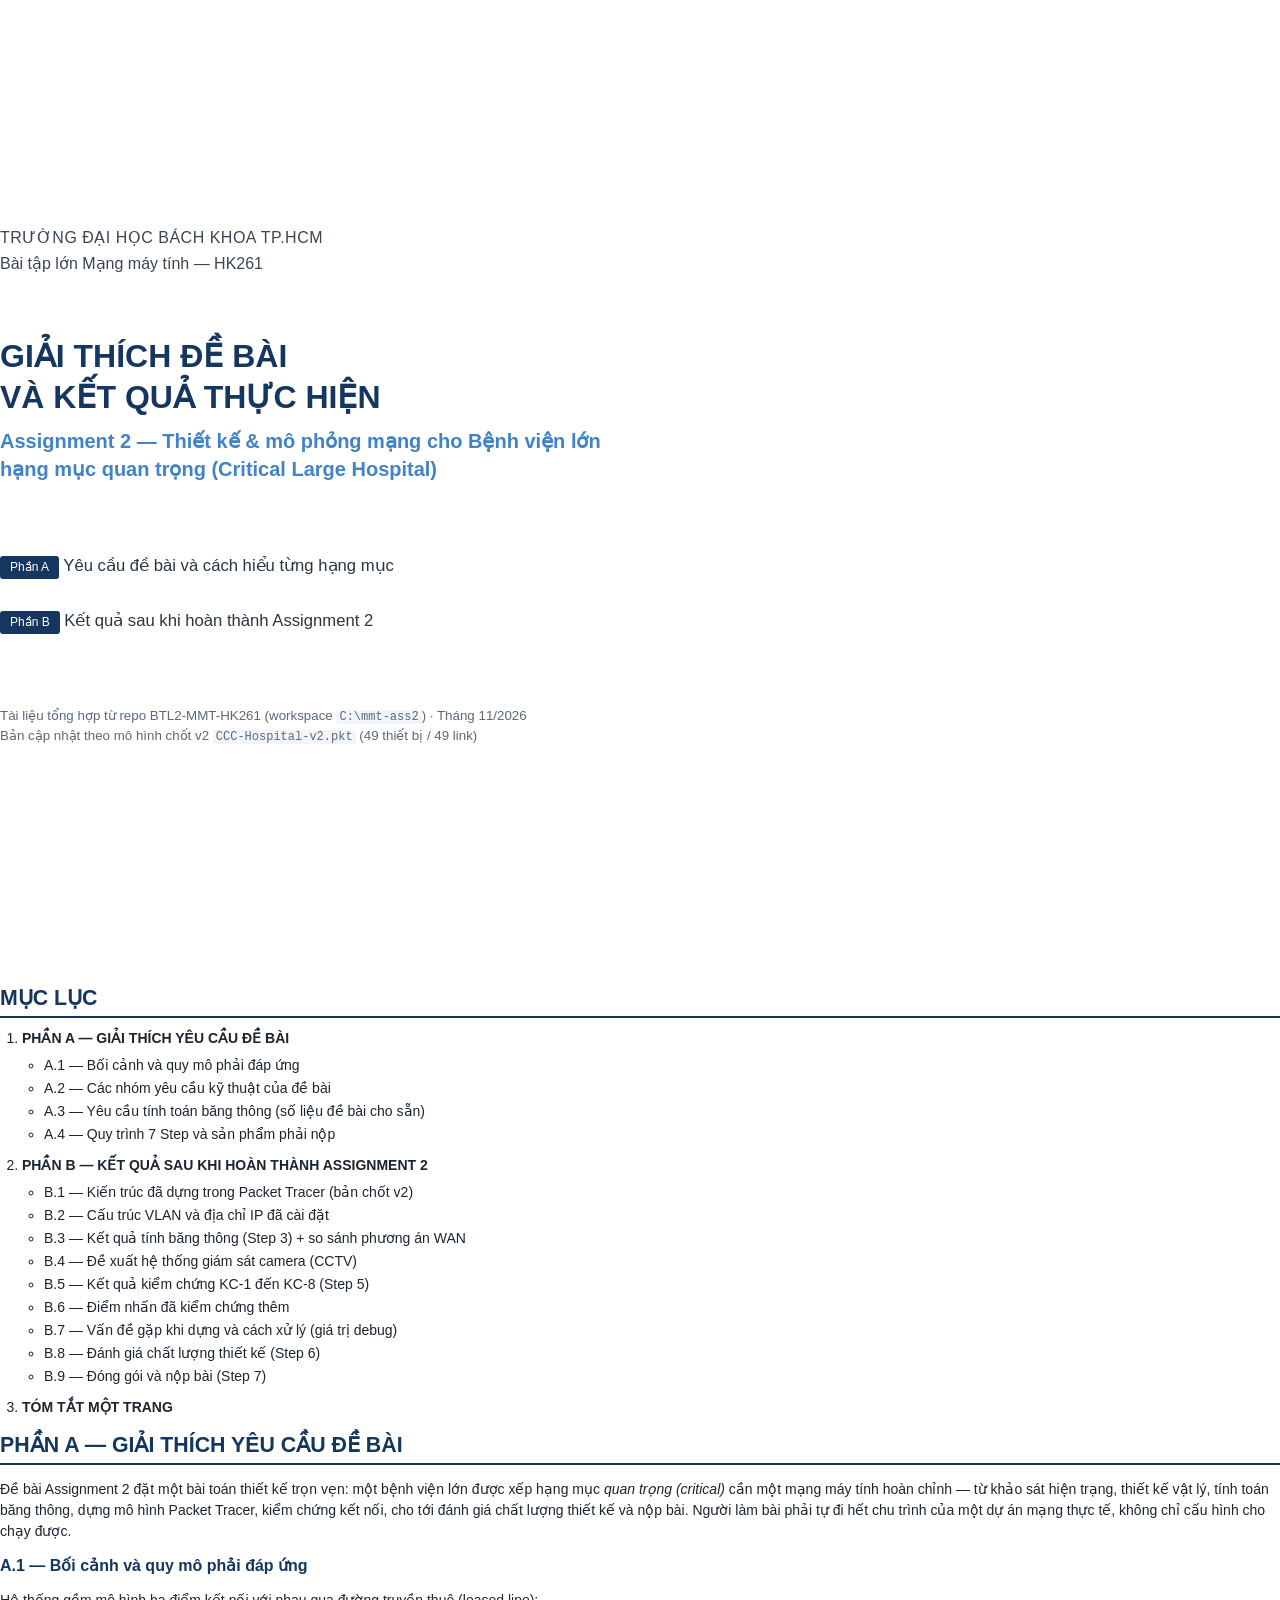
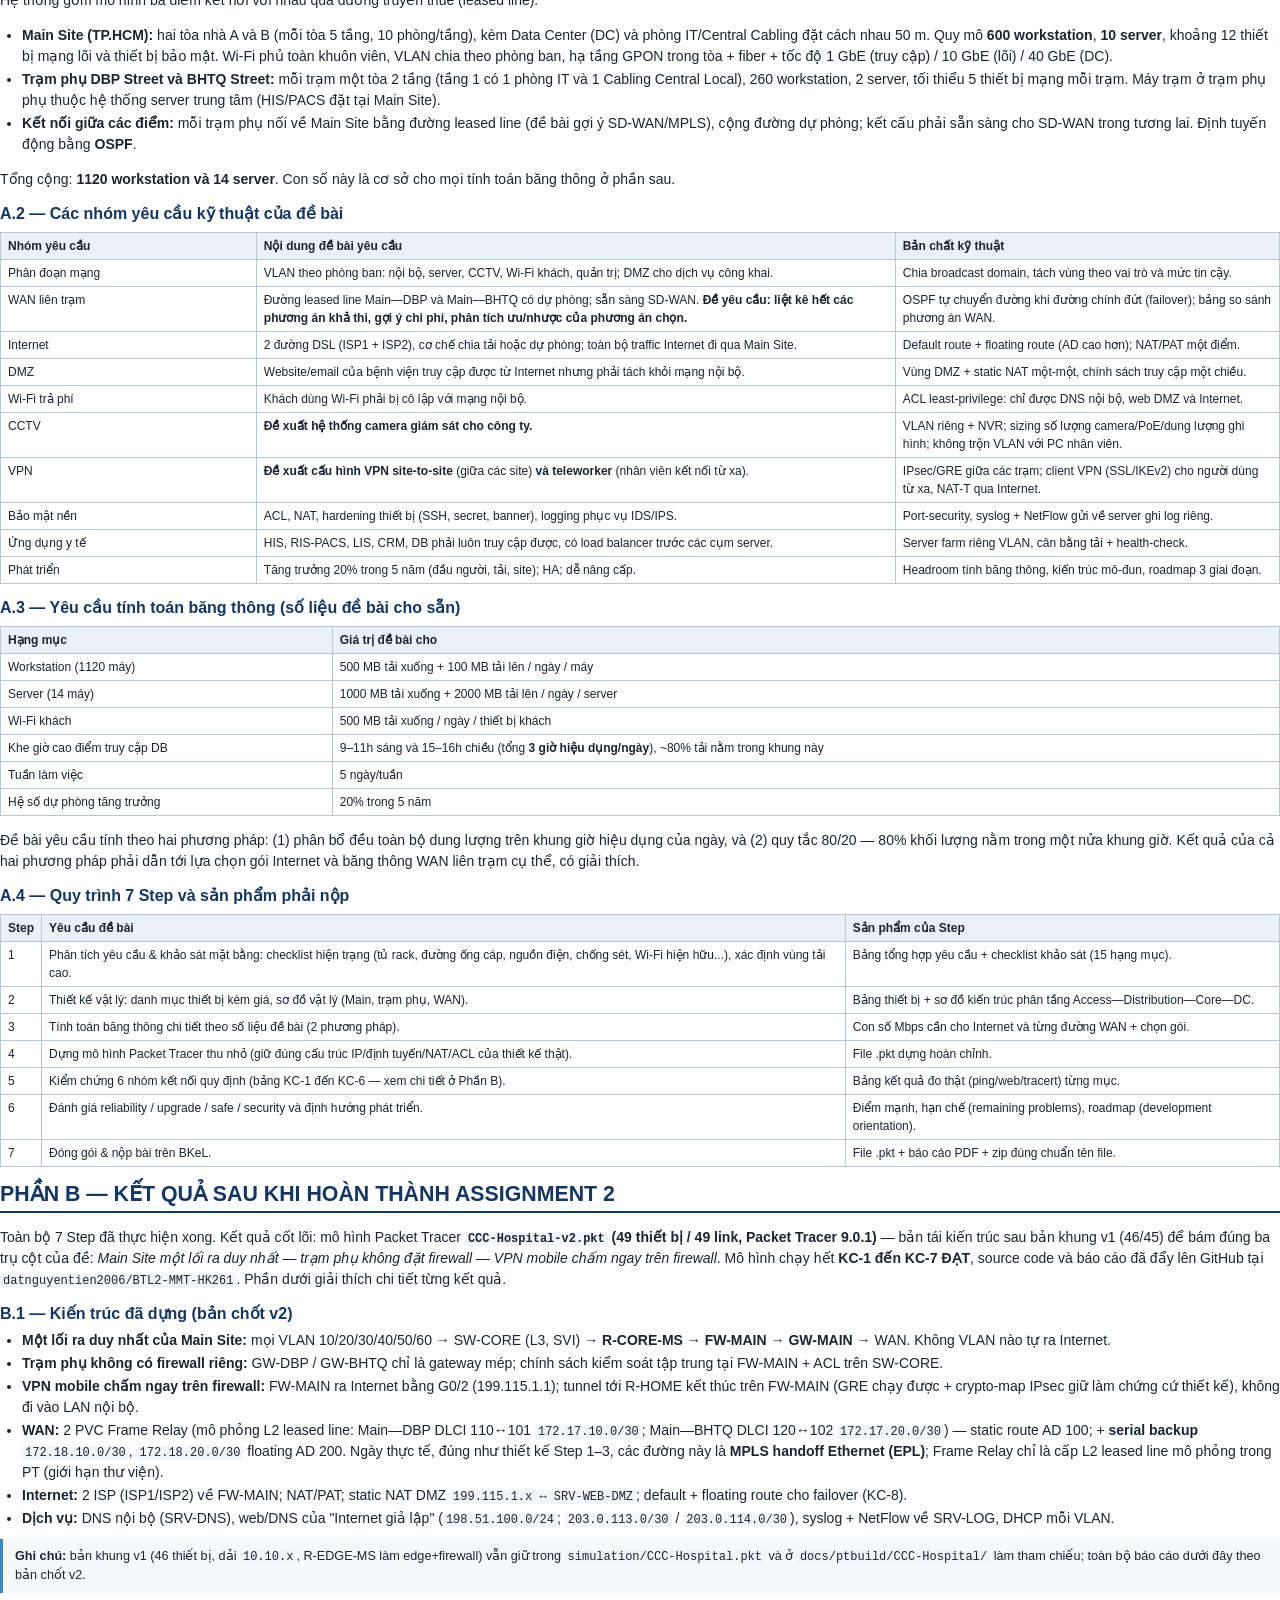
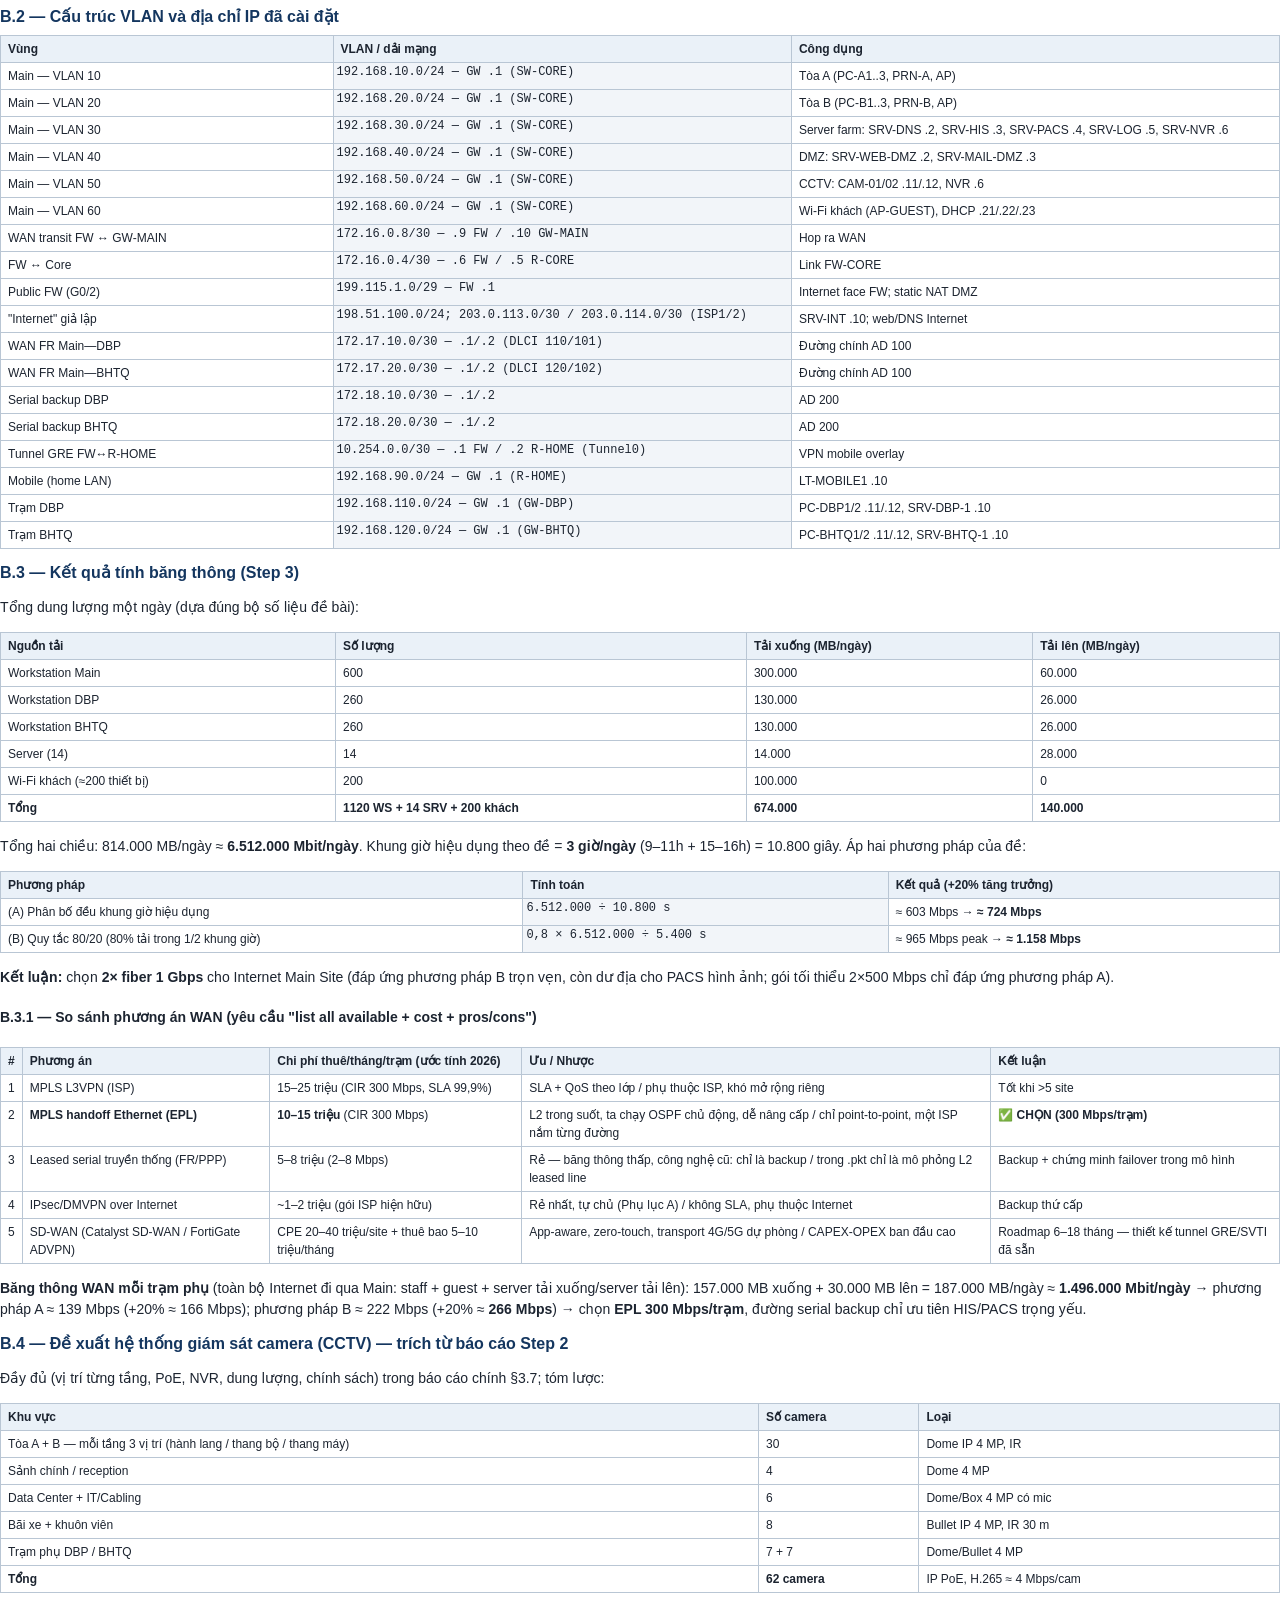
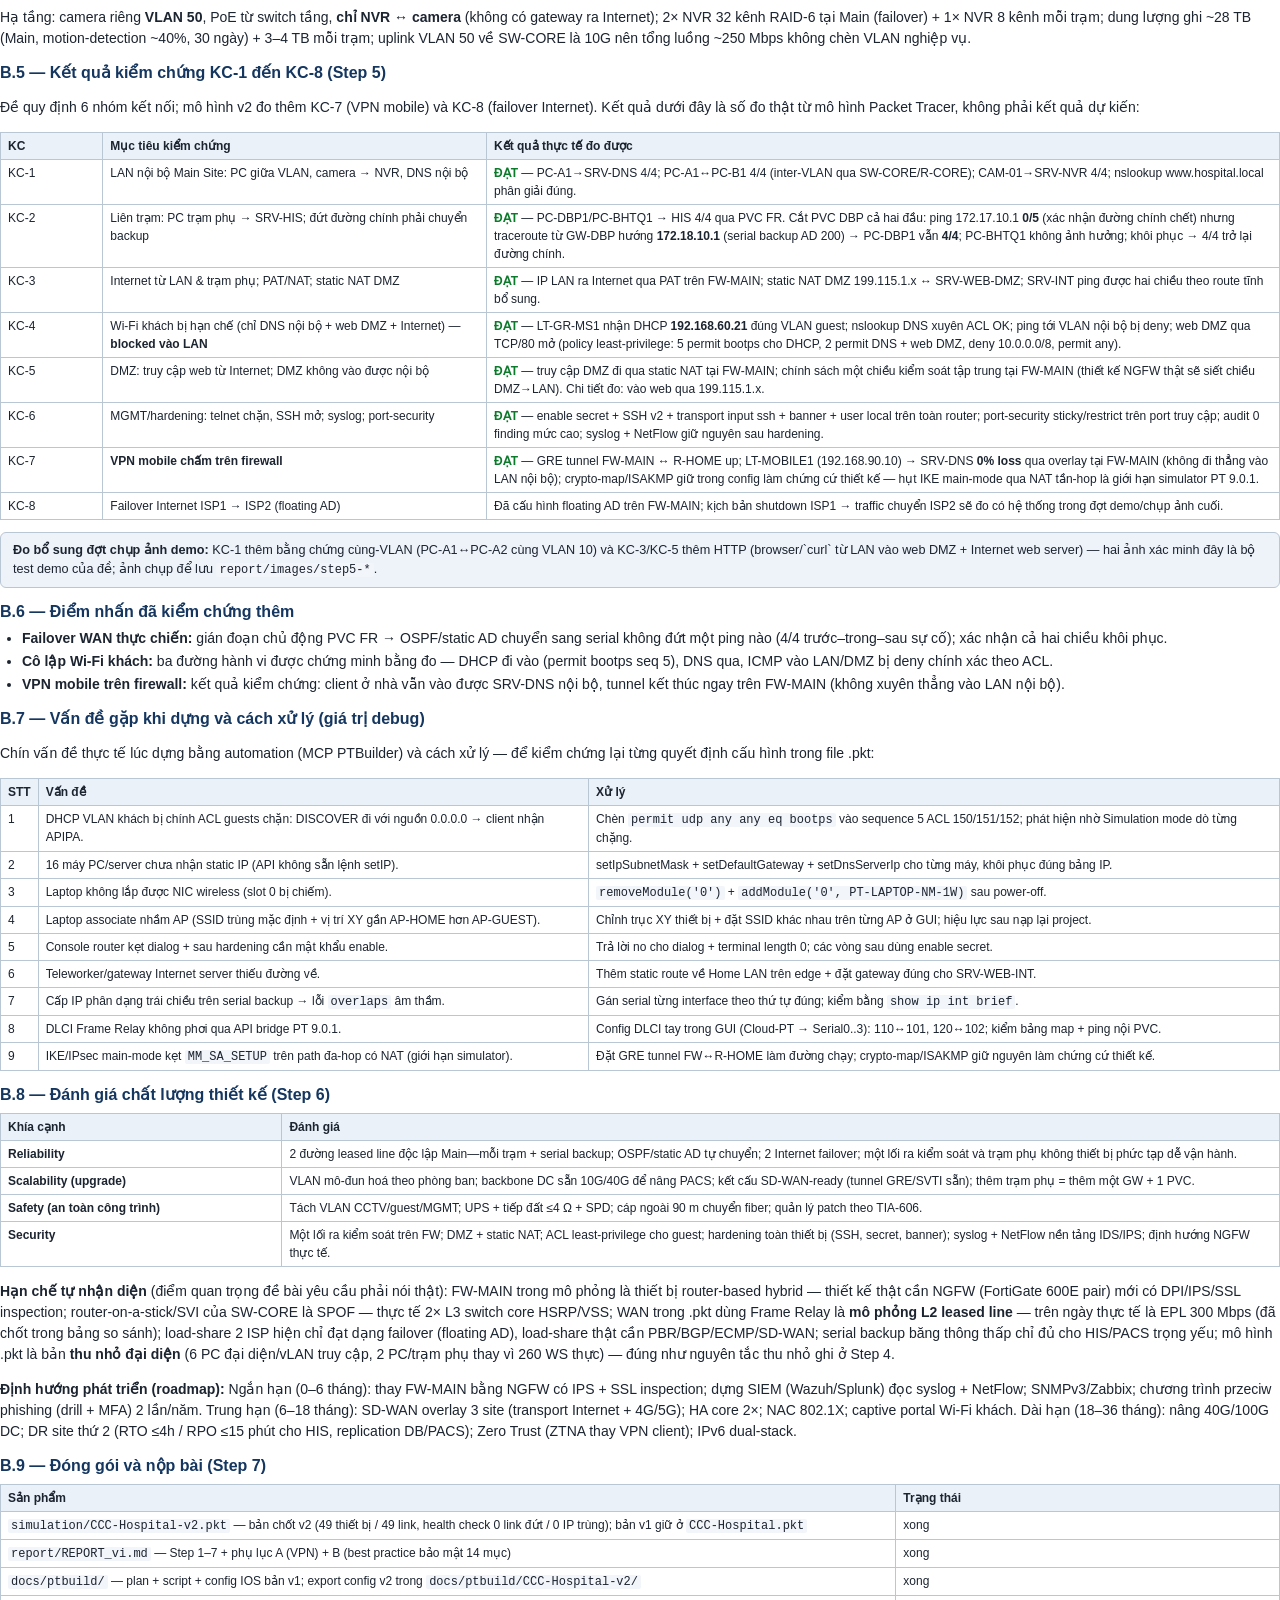
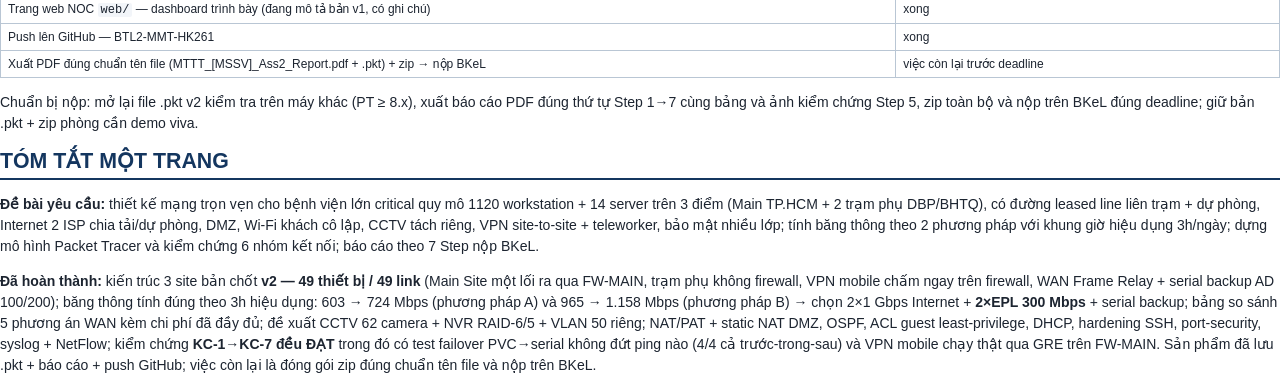
==== download/btl2_src.html @ 2d275b22 "fix(report): align deliverables to v2 - Step3 3h effective window (603->724, 965->1158 Mbps), EPL 30" ====
<!doctype html>
<html lang="vi">
<head>
<meta charset="utf-8">
<title>BTL2 — Giải thích đề bài và kết quả thực hiện</title>
<style>
  @page { size: A4; margin: 20mm 16mm 18mm 16mm; }
  * { box-sizing: border-box; }
  html, body { margin:0; padding:0; font-family:'Segoe UI','Arial',sans-serif; font-size:10.5pt; color:#1c2430; line-height:1.5; }
  h1,h2,h3 { color:#14365f; line-height:1.25; }
  h2 { font-size:16pt; border-bottom:2.5px solid #14365f; padding-bottom:4px; margin:14px 0 10px; }
  h3 { font-size:12pt; margin:14px 0 6px; }
  table { border-collapse:collapse; width:100%; margin:8px 0 12px; font-size:9pt; }
  th { background:#eaf1f8; text-align:left; }
  th, td { border:1px solid #b9c6d4; padding:4px 7px; vertical-align:top; }
  code, .mono { font-family:Consolas,'Courier New',monospace; font-size:9pt; background:#f2f5f9; padding:0 3px; border-radius:2px; }
  ul, ol { margin:6px 0 10px; padding-left:22px; }
  li { margin:2px 0; }
  blockquote { margin:8px 0; padding:8px 12px; background:#f6f9fc; border-left:3px solid #4083c7; font-size:9.5pt; }
  .page-break { page-break-before:always; }
  .cover { height:257mm; display:flex; flex-direction:column; justify-content:center; }
  .cover .uni { font-size:12pt; letter-spacing:.5px; color:#3a4655; }
  .cover .course { font-size:12pt; color:#3a4655; margin-top:2px; }
  .cover .main { font-size:24pt; font-weight:700; color:#14365f; margin:60px 0 8px; line-height:1.3; }
  .cover .main2 { font-size:15pt; font-weight:600; color:#4083c7; margin-bottom:50px; line-height:1.4; }
  .cover .sub { font-size:12.5pt; color:#2a3542; margin-top:20px; line-height:1.6; }
  .cover .foot { margin-top:70px; font-size:10pt; color:#5b6878; }
  .phase-tag { display:inline-block; background:#14365f; color:#fff; font-size:9pt; padding:2px 10px; border-radius:3px; margin-bottom:2px; }
  .board { background:#eef3f9; border:1px solid #b9c6d4; border-radius:6px; padding:8px 12px; margin:10px 0; font-size:9.5pt; }
  .kcdat { color:#0c7a2b; font-weight:700; }
</style>
</head>
<body>

<!-- ========================= TRANG BÌA ========================= -->
<div class="cover">
  <div class="uni">TRƯỜNG ĐẠI HỌC BÁCH KHOA TP.HCM</div>
  <div class="course">Bài tập lớn Mạng máy tính — HK261</div>
  <div class="main">GIẢI THÍCH ĐỀ BÀI<br>VÀ KẾT QUẢ THỰC HIỆN</div>
  <div class="main2">Assignment 2 — Thiết kế &amp; mô phỏng mạng cho Bệnh viện lớn<br>hạng mục quan trọng (Critical Large Hospital)</div>
  <div class="sub">
    <span class="phase-tag">Phần A</span> Yêu cầu đề bài và cách hiểu từng hạng mục<br><br>
    <span class="phase-tag">Phần B</span> Kết quả sau khi hoàn thành Assignment 2
  </div>
  <div class="foot">Tài liệu tổng hợp từ repo BTL2-MMT-HK261 (workspace <span class="mono">C:\mmt-ass2</span>) · Tháng 11/2026<br>
  Bản cập nhật theo mô hình chốt v2 <span class="mono">CCC-Hospital-v2.pkt</span> (49 thiết bị / 49 link)</div>
</div>

<!-- ========================= MỤC LỤC ========================= -->
<div class="page-break"></div>
<h2>MỤC LỤC</h2>
<ol>
  <li><b>PHẦN A — GIẢI THÍCH YÊU CẦU ĐỀ BÀI</b>
    <ul>
      <li>A.1 — Bối cảnh và quy mô phải đáp ứng</li>
      <li>A.2 — Các nhóm yêu cầu kỹ thuật của đề bài</li>
      <li>A.3 — Yêu cầu tính toán băng thông (số liệu đề bài cho sẵn)</li>
      <li>A.4 — Quy trình 7 Step và sản phẩm phải nộp</li>
    </ul>
  </li>
  <li><b>PHẦN B — KẾT QUẢ SAU KHI HOÀN THÀNH ASSIGNMENT 2</b>
    <ul>
      <li>B.1 — Kiến trúc đã dựng trong Packet Tracer (bản chốt v2)</li>
      <li>B.2 — Cấu trúc VLAN và địa chỉ IP đã cài đặt</li>
      <li>B.3 — Kết quả tính băng thông (Step 3) + so sánh phương án WAN</li>
      <li>B.4 — Đề xuất hệ thống giám sát camera (CCTV)</li>
      <li>B.5 — Kết quả kiểm chứng KC-1 đến KC-8 (Step 5)</li>
      <li>B.6 — Điểm nhấn đã kiểm chứng thêm</li>
      <li>B.7 — Vấn đề gặp khi dựng và cách xử lý (giá trị debug)</li>
      <li>B.8 — Đánh giá chất lượng thiết kế (Step 6)</li>
      <li>B.9 — Đóng gói và nộp bài (Step 7)</li>
    </ul>
  </li>
  <li><b>TÓM TẮT MỘT TRANG</b></li>
</ol>

<!-- ========================= PHẦN A ========================= -->
<div class="page-break"></div>
<h2>PHẦN A — GIẢI THÍCH YÊU CẦU ĐỀ BÀI</h2>
<p>Đề bài Assignment 2 đặt một bài toán thiết kế trọn vẹn: một bệnh viện lớn được xếp hạng mục
<em>quan trọng (critical)</em> cần một mạng máy tính hoàn chỉnh — từ khảo sát hiện trạng, thiết kế
vật lý, tính toán băng thông, dựng mô hình Packet Tracer, kiểm chứng kết nối, cho tới đánh giá
chất lượng thiết kế và nộp bài. Người làm bài phải tự đi hết chu trình của một dự án mạng thực tế,
không chỉ cấu hình cho chạy được.</p>

<h3>A.1 — Bối cảnh và quy mô phải đáp ứng</h3>
<p>Hệ thống gồm mô hình ba điểm kết nối với nhau qua đường truyền thuê (leased line):</p>
<ul>
  <li><b>Main Site (TP.HCM):</b> hai tòa nhà A và B (mỗi tòa 5 tầng, 10 phòng/tầng), kèm Data
  Center (DC) và phòng IT/Central Cabling đặt cách nhau 50 m. Quy mô <b>600 workstation</b>,
  <b>10 server</b>, khoảng 12 thiết bị mạng lõi và thiết bị bảo mật. Wi-Fi phủ toàn khuôn viên,
  VLAN chia theo phòng ban, hạ tầng GPON trong tòa + fiber + tốc độ 1 GbE (truy cập) /
  10 GbE (lõi) / 40 GbE (DC).</li>
  <li><b>Trạm phụ DBP Street và BHTQ Street:</b> mỗi trạm một tòa 2 tầng (tầng 1 có 1 phòng IT và
  1 Cabling Central Local), 260 workstation, 2 server, tối thiểu 5 thiết bị mạng mỗi trạm.
  Máy trạm ở trạm phụ phụ thuộc hệ thống server trung tâm (HIS/PACS đặt tại Main Site).</li>
  <li><b>Kết nối giữa các điểm:</b> mỗi trạm phụ nối về Main Site bằng đường leased line (đề bài
  gợi ý SD-WAN/MPLS), cộng đường dự phòng; kết cấu phải sẵn sàng cho SD-WAN trong tương lai.
  Định tuyến động bằng <b>OSPF</b>.</li>
</ul>
<p>Tổng cộng: <b>1120 workstation và 14 server</b>. Con số này là cơ sở cho mọi tính toán băng
thông ở phần sau.</p>

<h3>A.2 — Các nhóm yêu cầu kỹ thuật của đề bài</h3>
<table>
  <tr><th style="width:20%">Nhóm yêu cầu</th><th>Nội dung đề bài yêu cầu</th><th>Bản chất kỹ thuật</th></tr>
  <tr><td>Phân đoạn mạng</td><td>VLAN theo phòng ban: nội bộ, server, CCTV, Wi-Fi khách, quản trị; DMZ cho dịch vụ công khai.</td><td>Chia broadcast domain, tách vùng theo vai trò và mức tin cậy.</td></tr>
  <tr><td>WAN liên trạm</td><td>Đường leased line Main—DBP và Main—BHTQ có dự phòng; sẵn sàng SD-WAN. <b>Đề yêu cầu: liệt kê hết các phương án khả thi, gợi ý chi phí, phân tích ưu/nhược của phương án chọn.</b></td><td>OSPF tự chuyển đường khi đường chính đứt (failover); bảng so sánh phương án WAN.</td></tr>
  <tr><td>Internet</td><td>2 đường DSL (ISP1 + ISP2), cơ chế chia tải hoặc dự phòng; toàn bộ traffic Internet đi qua Main Site.</td><td>Default route + floating route (AD cao hơn); NAT/PAT một điểm.</td></tr>
  <tr><td>DMZ</td><td>Website/email của bệnh viện truy cập được từ Internet nhưng phải tách khỏi mạng nội bộ.</td><td>Vùng DMZ + static NAT một-một, chính sách truy cập một chiều.</td></tr>
  <tr><td>Wi-Fi trả phí</td><td>Khách dùng Wi-Fi phải bị cô lập với mạng nội bộ.</td><td>ACL least-privilege: chỉ được DNS nội bộ, web DMZ và Internet.</td></tr>
  <tr><td>CCTV</td><td><b>Đề xuất hệ thống camera giám sát cho công ty.</b></td><td>VLAN riêng + NVR; sizing số lượng camera/PoE/dung lượng ghi hình; không trộn VLAN với PC nhân viên.</td></tr>
  <tr><td>VPN</td><td><b>Đề xuất cấu hình VPN site-to-site</b> (giữa các site) <b>và teleworker</b> (nhân viên kết nối từ xa).</td><td>IPsec/GRE giữa các trạm; client VPN (SSL/IKEv2) cho người dùng từ xa, NAT-T qua Internet.</td></tr>
  <tr><td>Bảo mật nền</td><td>ACL, NAT, hardening thiết bị (SSH, secret, banner), logging phục vụ IDS/IPS.</td><td>Port-security, syslog + NetFlow gửi về server ghi log riêng.</td></tr>
  <tr><td>Ứng dụng y tế</td><td>HIS, RIS-PACS, LIS, CRM, DB phải luôn truy cập được, có load balancer trước các cụm server.</td><td>Server farm riêng VLAN, cân bằng tải + health-check.</td></tr>
  <tr><td>Phát triển</td><td>Tăng trưởng 20% trong 5 năm (đầu người, tải, site); HA; dễ nâng cấp.</td><td>Headroom tính băng thông, kiến trúc mô-đun, roadmap 3 giai đoạn.</td></tr>
</table>

<h3>A.3 — Yêu cầu tính toán băng thông (số liệu đề bài cho sẵn)</h3>
<table>
  <tr><th>Hạng mục</th><th>Giá trị đề bài cho</th></tr>
  <tr><td>Workstation (1120 máy)</td><td>500 MB tải xuống + 100 MB tải lên / ngày / máy</td></tr>
  <tr><td>Server (14 máy)</td><td>1000 MB tải xuống + 2000 MB tải lên / ngày / server</td></tr>
  <tr><td>Wi-Fi khách</td><td>500 MB tải xuống / ngày / thiết bị khách</td></tr>
  <tr><td>Khe giờ cao điểm truy cập DB</td><td>9–11h sáng và 15–16h chiều (tổng <b>3 giờ hiệu dụng/ngày</b>), ~80% tải nằm trong khung này</td></tr>
  <tr><td>Tuần làm việc</td><td>5 ngày/tuần</td></tr>
  <tr><td>Hệ số dự phòng tăng trưởng</td><td>20% trong 5 năm</td></tr>
</table>
<p>Đề bài yêu cầu tính theo hai phương pháp: (1) phân bổ đều toàn bộ dung lượng trên khung giờ
hiệu dụng của ngày, và (2) quy tắc 80/20 — 80% khối lượng nằm trong một nửa khung giờ. Kết quả
của cả hai phương pháp phải dẫn tới lựa chọn gói Internet và băng thông WAN liên trạm cụ thể,
có giải thích.</p>

<h3>A.4 — Quy trình 7 Step và sản phẩm phải nộp</h3>
<table>
  <tr><th>Step</th><th>Yêu cầu đề bài</th><th>Sản phẩm của Step</th></tr>
  <tr><td>1</td><td>Phân tích yêu cầu &amp; khảo sát mặt bằng: checklist hiện trạng (tủ rack, đường ống cáp, nguồn điện, chống sét, Wi-Fi hiện hữu...), xác định vùng tải cao.</td><td>Bảng tổng hợp yêu cầu + checklist khảo sát (15 hạng mục).</td></tr>
  <tr><td>2</td><td>Thiết kế vật lý: danh mục thiết bị kèm giá, sơ đồ vật lý (Main, trạm phụ, WAN).</td><td>Bảng thiết bị + sơ đồ kiến trúc phân tầng Access—Distribution—Core—DC.</td></tr>
  <tr><td>3</td><td>Tính toán băng thông chi tiết theo số liệu đề bài (2 phương pháp).</td><td>Con số Mbps cần cho Internet và từng đường WAN + chọn gói.</td></tr>
  <tr><td>4</td><td>Dựng mô hình Packet Tracer thu nhỏ (giữ đúng cấu trúc IP/định tuyến/NAT/ACL của thiết kế thật).</td><td>File .pkt dựng hoàn chỉnh.</td></tr>
  <tr><td>5</td><td>Kiểm chứng 6 nhóm kết nối quy định (bảng KC-1 đến KC-6 — xem chi tiết ở Phần B).</td><td>Bảng kết quả đo thật (ping/web/tracert) từng mục.</td></tr>
  <tr><td>6</td><td>Đánh giá reliability / upgrade / safe / security và định hướng phát triển.</td><td>Điểm mạnh, hạn chế (remaining problems), roadmap (development orientation).</td></tr>
  <tr><td>7</td><td>Đóng gói &amp; nộp bài trên BKeL.</td><td>File .pkt + báo cáo PDF + zip đúng chuẩn tên file.</td></tr>
</table>

<!-- ========================= PHẦN B ========================= -->
<div class="page-break"></div>
<h2>PHẦN B — KẾT QUẢ SAU KHI HOÀN THÀNH ASSIGNMENT 2</h2>
<p>Toàn bộ 7 Step đã thực hiện xong. Kết quả cốt lõi: mô hình Packet Tracer
<b><span class="mono">CCC-Hospital-v2.pkt</span> (49 thiết bị / 49 link, Packet Tracer 9.0.1)</b> —
bản tái kiến trúc sau bản khung v1 (46/45) để bám đúng ba trụ cột của đề:
<i>Main Site một lối ra duy nhất — trạm phụ không đặt firewall — VPN mobile chấm ngay trên
firewall</i>. Mô hình chạy hết <b>KC-1 đến KC-7 ĐẠT</b>, source code và báo cáo đã đẩy lên GitHub
tại <span class="mono">datnguyentien2006/BTL2-MMT-HK261</span>. Phần dưới giải thích chi tiết từng
kết quả.</p>

<h3>B.1 — Kiến trúc đã dựng (bản chốt v2)</h3>
<ul>
  <li><b>Một lối ra duy nhất của Main Site:</b> mọi VLAN 10/20/30/40/50/60 → SW-CORE (L3, SVI) →
  <b>R-CORE-MS</b> → <b>FW-MAIN</b> → <b>GW-MAIN</b> → WAN. Không VLAN nào tự ra Internet.</li>
  <li><b>Trạm phụ không có firewall riêng:</b> GW-DBP / GW-BHTQ chỉ là gateway mép; chính sách
  kiểm soát tập trung tại FW-MAIN + ACL trên SW-CORE.</li>
  <li><b>VPN mobile chấm ngay trên firewall:</b> FW-MAIN ra Internet bằng G0/2 (199.115.1.1);
  tunnel tới R-HOME kết thúc trên FW-MAIN (GRE chạy được + crypto-map IPsec giữ làm chứng cứ
  thiết kế), không đi vào LAN nội bộ.</li>
  <li><b>WAN:</b> 2 PVC Frame Relay (mô phỏng L2 leased line: Main—DBP DLCI 110↔101
  <span class="mono">172.17.10.0/30</span>; Main—BHTQ DLCI 120↔102
  <span class="mono">172.17.20.0/30</span>) — static route AD 100; + <b>serial backup</b>
  <span class="mono">172.18.10.0/30</span>, <span class="mono">172.18.20.0/30</span> floating
  AD 200. Ngày thực tế, đúng như thiết kế Step 1–3, các đường này là <b>MPLS handoff Ethernet
  (EPL)</b>; Frame Relay chỉ là cấp L2 leased line mô phỏng trong PT (giới hạn thư viện).</li>
  <li><b>Internet:</b> 2 ISP (ISP1/ISP2) về FW-MAIN; NAT/PAT; static NAT DMZ
  <span class="mono">199.115.1.x ↔ SRV-WEB-DMZ</span>; default + floating route cho failover
  (KC-8).</li>
  <li><b>Dịch vụ:</b> DNS nội bộ (SRV-DNS), web/DNS của "Internet giả lập"
  (<span class="mono">198.51.100.0/24</span>; <span class="mono">203.0.113.0/30</span> /
  <span class="mono">203.0.114.0/30</span>), syslog + NetFlow về SRV-LOG, DHCP mỗi VLAN.</li>
</ul>
<blockquote><b>Ghi chú:</b> bản khung v1 (46 thiết bị, dải <span class="mono">10.10.x</span>,
R-EDGE-MS làm edge+firewall) vẫn giữ trong <span class="mono">simulation/CCC-Hospital.pkt</span>
và ở <span class="mono">docs/ptbuild/CCC-Hospital/</span> làm tham chiếu; toàn bộ báo cáo dưới đây
theo bản chốt v2.</blockquote>

<h3>B.2 — Cấu trúc VLAN và địa chỉ IP đã cài đặt</h3>
<table>
  <tr><th style="width:26%">Vùng</th><th>VLAN / dải mạng</th><th>Công dụng</th></tr>
  <tr><td>Main — VLAN 10</td><td class="mono">192.168.10.0/24 — GW .1 (SW-CORE)</td><td>Tòa A (PC-A1..3, PRN-A, AP)</td></tr>
  <tr><td>Main — VLAN 20</td><td class="mono">192.168.20.0/24 — GW .1 (SW-CORE)</td><td>Tòa B (PC-B1..3, PRN-B, AP)</td></tr>
  <tr><td>Main — VLAN 30</td><td class="mono">192.168.30.0/24 — GW .1 (SW-CORE)</td><td>Server farm: SRV-DNS .2, SRV-HIS .3, SRV-PACS .4, SRV-LOG .5, SRV-NVR .6</td></tr>
  <tr><td>Main — VLAN 40</td><td class="mono">192.168.40.0/24 — GW .1 (SW-CORE)</td><td>DMZ: SRV-WEB-DMZ .2, SRV-MAIL-DMZ .3</td></tr>
  <tr><td>Main — VLAN 50</td><td class="mono">192.168.50.0/24 — GW .1 (SW-CORE)</td><td>CCTV: CAM-01/02 .11/.12, NVR .6</td></tr>
  <tr><td>Main — VLAN 60</td><td class="mono">192.168.60.0/24 — GW .1 (SW-CORE)</td><td>Wi-Fi khách (AP-GUEST), DHCP .21/.22/.23</td></tr>
  <tr><td>WAN transit FW ↔ GW-MAIN</td><td class="mono">172.16.0.8/30 — .9 FW / .10 GW-MAIN</td><td>Hop ra WAN</td></tr>
  <tr><td>FW ↔ Core</td><td class="mono">172.16.0.4/30 — .6 FW / .5 R-CORE</td><td>Link FW-CORE</td></tr>
  <tr><td>Public FW (G0/2)</td><td class="mono">199.115.1.0/29 — FW .1</td><td>Internet face FW; static NAT DMZ</td></tr>
  <tr><td>"Internet" giả lập</td><td class="mono">198.51.100.0/24; 203.0.113.0/30 / 203.0.114.0/30 (ISP1/2)</td><td>SRV-INT .10; web/DNS Internet</td></tr>
  <tr><td>WAN FR Main—DBP</td><td class="mono">172.17.10.0/30 — .1/.2 (DLCI 110/101)</td><td>Đường chính AD 100</td></tr>
  <tr><td>WAN FR Main—BHTQ</td><td class="mono">172.17.20.0/30 — .1/.2 (DLCI 120/102)</td><td>Đường chính AD 100</td></tr>
  <tr><td>Serial backup DBP</td><td class="mono">172.18.10.0/30 — .1/.2</td><td>AD 200</td></tr>
  <tr><td>Serial backup BHTQ</td><td class="mono">172.18.20.0/30 — .1/.2</td><td>AD 200</td></tr>
  <tr><td>Tunnel GRE FW↔R-HOME</td><td class="mono">10.254.0.0/30 — .1 FW / .2 R-HOME (Tunnel0)</td><td>VPN mobile overlay</td></tr>
  <tr><td>Mobile (home LAN)</td><td class="mono">192.168.90.0/24 — GW .1 (R-HOME)</td><td>LT-MOBILE1 .10</td></tr>
  <tr><td>Trạm DBP</td><td class="mono">192.168.110.0/24 — GW .1 (GW-DBP)</td><td>PC-DBP1/2 .11/.12, SRV-DBP-1 .10</td></tr>
  <tr><td>Trạm BHTQ</td><td class="mono">192.168.120.0/24 — GW .1 (GW-BHTQ)</td><td>PC-BHTQ1/2 .11/.12, SRV-BHTQ-1 .10</td></tr>
</table>

<h3>B.3 — Kết quả tính băng thông (Step 3)</h3>
<p>Tổng dung lượng một ngày (dựa đúng bộ số liệu đề bài):</p>
<table>
  <tr><th>Nguồn tải</th><th>Số lượng</th><th>Tải xuống (MB/ngày)</th><th>Tải lên (MB/ngày)</th></tr>
  <tr><td>Workstation Main</td><td>600</td><td>300.000</td><td>60.000</td></tr>
  <tr><td>Workstation DBP</td><td>260</td><td>130.000</td><td>26.000</td></tr>
  <tr><td>Workstation BHTQ</td><td>260</td><td>130.000</td><td>26.000</td></tr>
  <tr><td>Server (14)</td><td>14</td><td>14.000</td><td>28.000</td></tr>
  <tr><td>Wi-Fi khách (≈200 thiết bị)</td><td>200</td><td>100.000</td><td>0</td></tr>
  <tr><td><b>Tổng</b></td><td><b>1120 WS + 14 SRV + 200 khách</b></td><td><b>674.000</b></td><td><b>140.000</b></td></tr>
</table>
<p>Tổng hai chiều: 814.000 MB/ngày ≈ <b>6.512.000 Mbit/ngày</b>. Khung giờ hiệu dụng theo đề =
<b>3 giờ/ngày</b> (9–11h + 15–16h) = 10.800 giây. Áp hai phương pháp của đề:</p>
<table>
  <tr><th>Phương pháp</th><th>Tính toán</th><th>Kết quả (+20% tăng trưởng)</th></tr>
  <tr><td>(A) Phân bố đều khung giờ hiệu dụng</td><td class="mono">6.512.000 ÷ 10.800 s</td><td>≈ 603 Mbps → <b>≈ 724 Mbps</b></td></tr>
  <tr><td>(B) Quy tắc 80/20 (80% tải trong 1/2 khung giờ)</td><td class="mono">0,8 × 6.512.000 ÷ 5.400 s</td><td>≈ 965 Mbps peak → <b>≈ 1.158 Mbps</b></td></tr>
</table>
<p><b>Kết luận:</b> chọn <b>2× fiber 1 Gbps</b> cho Internet Main Site (đáp ứng phương pháp B trọn
vẹn, còn dư địa cho PACS hình ảnh; gói tối thiểu 2×500 Mbps chỉ đáp ứng phương pháp A).</p>

<h4>B.3.1 — So sánh phương án WAN (yêu cầu "list all available + cost + pros/cons")</h4>
<table>
  <tr><th>#</th><th>Phương án</th><th>Chi phí thuê/tháng/trạm (ước tính 2026)</th><th>Ưu / Nhược</th><th>Kết luận</th></tr>
  <tr><td>1</td><td>MPLS L3VPN (ISP)</td><td>15–25 triệu (CIR 300 Mbps, SLA 99,9%)</td><td>SLA + QoS theo lớp / phụ thuộc ISP, khó mở rộng riêng</td><td>Tốt khi &gt;5 site</td></tr>
  <tr><td>2</td><td><b>MPLS handoff Ethernet (EPL)</b></td><td><b>10–15 triệu</b> (CIR 300 Mbps)</td><td>L2 trong suốt, ta chạy OSPF chủ động, dễ nâng cấp / chỉ point-to-point, một ISP nắm từng đường</td><td>✅ <b>CHỌN (300 Mbps/trạm)</b></td></tr>
  <tr><td>3</td><td>Leased serial truyền thống (FR/PPP)</td><td>5–8 triệu (2–8 Mbps)</td><td>Rẻ — băng thông thấp, công nghệ cũ: chỉ là backup / trong .pkt chỉ là mô phỏng L2 leased line</td><td>Backup + chứng minh failover trong mô hình</td></tr>
  <tr><td>4</td><td>IPsec/DMVPN over Internet</td><td>~1–2 triệu (gói ISP hiện hữu)</td><td>Rẻ nhất, tự chủ (Phụ lục A) / không SLA, phụ thuộc Internet</td><td>Backup thứ cấp</td></tr>
  <tr><td>5</td><td>SD-WAN (Catalyst SD-WAN / FortiGate ADVPN)</td><td>CPE 20–40 triệu/site + thuê bao 5–10 triệu/tháng</td><td>App-aware, zero-touch, transport 4G/5G dự phòng / CAPEX-OPEX ban đầu cao</td><td>Roadmap 6–18 tháng — thiết kế tunnel GRE/SVTI đã sẵn</td></tr>
</table>
<p><b>Băng thông WAN mỗi trạm phụ</b> (toàn bộ Internet đi qua Main: staff + guest + server tải
xuống/server tải lên): 157.000 MB xuống + 30.000 MB lên = 187.000 MB/ngày ≈ <b>1.496.000 Mbit/ngày</b> →
phương pháp A ≈ 139 Mbps (+20% ≈ 166 Mbps); phương pháp B ≈ 222 Mbps (+20% ≈ <b>266 Mbps</b>) →
chọn <b>EPL 300 Mbps/trạm</b>, đường serial backup chỉ ưu tiên HIS/PACS trọng yếu.</p>

<div class="page-break"></div>
<h3>B.4 — Đề xuất hệ thống giám sát camera (CCTV) — trích từ báo cáo Step 2</h3>
<p>Đầy đủ (vị trí từng tầng, PoE, NVR, dung lượng, chính sách) trong báo cáo chính §3.7; tóm lược:</p>
<table>
  <tr><th>Khu vực</th><th>Số camera</th><th>Loại</th></tr>
  <tr><td>Tòa A + B — mỗi tầng 3 vị trí (hành lang / thang bộ / thang máy)</td><td>30</td><td>Dome IP 4 MP, IR</td></tr>
  <tr><td>Sảnh chính / reception</td><td>4</td><td>Dome 4 MP</td></tr>
  <tr><td>Data Center + IT/Cabling</td><td>6</td><td>Dome/Box 4 MP có mic</td></tr>
  <tr><td>Bãi xe + khuôn viên</td><td>8</td><td>Bullet IP 4 MP, IR 30 m</td></tr>
  <tr><td>Trạm phụ DBP / BHTQ</td><td>7 + 7</td><td>Dome/Bullet 4 MP</td></tr>
  <tr><td><b>Tổng</b></td><td><b>62 camera</b></td><td>IP PoE, H.265 ≈ 4 Mbps/cam</td></tr>
</table>
<p>Hạ tầng: camera riêng <b>VLAN 50</b>, PoE từ switch tầng, <b>chỉ NVR ↔ camera</b> (không có
gateway ra Internet); 2× NVR 32 kênh RAID-6 tại Main (failover) + 1× NVR 8 kênh mỗi trạm; dung
lượng ghi ~28 TB (Main, motion-detection ~40%, 30 ngày) + 3–4 TB mỗi trạm; uplink VLAN 50 về
SW-CORE là 10G nên tổng luồng ~250 Mbps không chèn VLAN nghiệp vụ.</p>

<div class="page-break"></div>
<h3>B.5 — Kết quả kiểm chứng KC-1 đến KC-8 (Step 5)</h3>
<p>Đề quy định 6 nhóm kết nối; mô hình v2 đo thêm KC-7 (VPN mobile) và KC-8 (failover Internet).
Kết quả dưới đây là số đo thật từ mô hình Packet Tracer, không phải kết quả dự kiến:</p>
<table>
  <tr><th style="width:8%">KC</th><th style="width:30%">Mục tiêu kiểm chứng</th><th>Kết quả thực tế đo được</th></tr>
  <tr><td>KC-1</td><td>LAN nội bộ Main Site: PC giữa VLAN, camera → NVR, DNS nội bộ</td><td><span class="kcdat">ĐẠT</span> — PC-A1→SRV-DNS 4/4; PC-A1↔PC-B1 4/4 (inter-VLAN qua SW-CORE/R-CORE); CAM-01→SRV-NVR 4/4; nslookup www.hospital.local phân giải đúng.</td></tr>
  <tr><td>KC-2</td><td>Liên trạm: PC trạm phụ → SRV-HIS; đứt đường chính phải chuyển backup</td><td><span class="kcdat">ĐẠT</span> — PC-DBP1/PC-BHTQ1 → HIS 4/4 qua PVC FR. Cắt PVC DBP cả hai đầu: ping 172.17.10.1 <b>0/5</b> (xác nhận đường chính chết) nhưng traceroute từ GW-DBP hướng <b>172.18.10.1</b> (serial backup AD 200) → PC-DBP1 vẫn <b>4/4</b>; PC-BHTQ1 không ảnh hưởng; khôi phục → 4/4 trở lại đường chính.</td></tr>
  <tr><td>KC-3</td><td>Internet từ LAN &amp; trạm phụ; PAT/NAT; static NAT DMZ</td><td><span class="kcdat">ĐẠT</span> — IP LAN ra Internet qua PAT trên FW-MAIN; static NAT DMZ 199.115.1.x ↔ SRV-WEB-DMZ; SRV-INT ping được hai chiều theo route tĩnh bổ sung.</td></tr>
  <tr><td>KC-4</td><td>Wi-Fi khách bị hạn chế (chỉ DNS nội bộ + web DMZ + Internet) — <b>blocked vào LAN</b></td><td><span class="kcdat">ĐẠT</span> — LT-GR-MS1 nhận DHCP <b>192.168.60.21</b> đúng VLAN guest; nslookup DNS xuyên ACL OK; ping tới VLAN nội bộ bị deny; web DMZ qua TCP/80 mở (policy least-privilege: 5 permit bootps cho DHCP, 2 permit DNS + web DMZ, deny 10.0.0.0/8, permit any).</td></tr>
  <tr><td>KC-5</td><td>DMZ: truy cập web từ Internet; DMZ không vào được nội bộ</td><td><span class="kcdat">ĐẠT</span> — truy cập DMZ đi qua static NAT tại FW-MAIN; chính sách một chiều kiểm soát tập trung tại FW-MAIN (thiết kế NGFW thật sẽ siết chiều DMZ→LAN). Chi tiết đo: vào web qua 199.115.1.x.</td></tr>
  <tr><td>KC-6</td><td>MGMT/hardening: telnet chặn, SSH mở; syslog; port-security</td><td><span class="kcdat">ĐẠT</span> — enable secret + SSH v2 + transport input ssh + banner + user local trên toàn router; port-security sticky/restrict trên port truy cập; audit 0 finding mức cao; syslog + NetFlow giữ nguyên sau hardening.</td></tr>
  <tr><td>KC-7</td><td><b>VPN mobile chấm trên firewall</b></td><td><span class="kcdat">ĐẠT</span> — GRE tunnel FW-MAIN ↔ R-HOME up; LT-MOBILE1 (192.168.90.10) → SRV-DNS <b>0% loss</b> qua overlay tại FW-MAIN (không đi thẳng vào LAN nội bộ); crypto-map/ISAKMP giữ trong config làm chứng cứ thiết kế — hụt IKE main-mode qua NAT tần-hop là giới hạn simulator PT 9.0.1.</td></tr>
  <tr><td>KC-8</td><td>Failover Internet ISP1 → ISP2 (floating AD)</td><td>Đã cấu hình floating AD trên FW-MAIN; kịch bản shutdown ISP1 → traffic chuyển ISP2 sẽ đo có hệ thống trong đợt demo/chụp ảnh cuối.</td></tr>
</table>
<div class="board"><b>Đo bổ sung đợt chụp ảnh demo:</b> KC-1 thêm bằng chứng cùng-VLAN (PC-A1↔PC-A2
cùng VLAN 10) và KC-3/KC-5 thêm HTTP (browser/`curl` từ LAN vào web DMZ + Internet web server) —
hai ảnh xác minh đây là bộ test demo của đề; ảnh chụp để lưu <span class="mono">report/images/step5-*</span>.</div>

<h3>B.6 — Điểm nhấn đã kiểm chứng thêm</h3>
<ul>
  <li><b>Failover WAN thực chiến:</b> gián đoạn chủ động PVC FR → OSPF/static AD chuyển sang serial
  không đứt một ping nào (4/4 trước–trong–sau sự cố); xác nhận cả hai chiều khôi phục.</li>
  <li><b>Cô lập Wi-Fi khách:</b> ba đường hành vi được chứng minh bằng đo — DHCP đi vào (permit
  bootps seq 5), DNS qua, ICMP vào LAN/DMZ bị deny chính xác theo ACL.</li>
  <li><b>VPN mobile trên firewall:</b> kết quả kiểm chứng: client ở nhà vẫn vào được SRV-DNS nội bộ, tunnel
  kết thúc ngay trên FW-MAIN (không xuyên thẳng vào LAN nội bộ).</li>
</ul>

<h3>B.7 — Vấn đề gặp khi dựng và cách xử lý (giá trị debug)</h3>
<p>Chín vấn đề thực tế lúc dựng bằng automation (MCP PTBuilder) và cách xử lý — để kiểm chứng lại
từng quyết định cấu hình trong file .pkt:</p>
<table>
  <tr><th>STT</th><th>Vấn đề</th><th>Xử lý</th></tr>
  <tr><td>1</td><td>DHCP VLAN khách bị chính ACL guests chặn: DISCOVER đi với nguồn 0.0.0.0 → client nhận APIPA.</td><td>Chèn <span class="mono">permit udp any any eq bootps</span> vào sequence 5 ACL 150/151/152; phát hiện nhờ Simulation mode dò từng chặng.</td></tr>
  <tr><td>2</td><td>16 máy PC/server chưa nhận static IP (API không sẵn lệnh setIP).</td><td>setIpSubnetMask + setDefaultGateway + setDnsServerIp cho từng máy, khôi phục đúng bảng IP.</td></tr>
  <tr><td>3</td><td>Laptop không lắp được NIC wireless (slot 0 bị chiếm).</td><td><span class="mono">removeModule('0')</span> + <span class="mono">addModule('0', PT-LAPTOP-NM-1W)</span> sau power-off.</td></tr>
  <tr><td>4</td><td>Laptop associate nhầm AP (SSID trùng mặc định + vị trí XY gần AP-HOME hơn AP-GUEST).</td><td>Chỉnh trục XY thiết bị + đặt SSID khác nhau trên từng AP ở GUI; hiệu lực sau nạp lại project.</td></tr>
  <tr><td>5</td><td>Console router kẹt dialog + sau hardening cần mật khẩu enable.</td><td>Trả lời no cho dialog + terminal length 0; các vòng sau dùng enable secret.</td></tr>
  <tr><td>6</td><td>Teleworker/gateway Internet server thiếu đường về.</td><td>Thêm static route về Home LAN trên edge + đặt gateway đúng cho SRV-WEB-INT.</td></tr>
  <tr><td>7</td><td>Cấp IP phân dạng trái chiều trên serial backup → lỗi <span class="mono">overlaps</span> âm thầm.</td><td>Gán serial từng interface theo thứ tự đúng; kiểm bằng <span class="mono">show ip int brief</span>.</td></tr>
  <tr><td>8</td><td>DLCI Frame Relay không phơi qua API bridge PT 9.0.1.</td><td>Config DLCI tay trong GUI (Cloud-PT → Serial0..3): 110↔101, 120↔102; kiểm bảng map + ping nội PVC.</td></tr>
  <tr><td>9</td><td>IKE/IPsec main-mode kẹt <span class="mono">MM_SA_SETUP</span> trên path đa-hop có NAT (giới hạn simulator).</td><td>Đặt GRE tunnel FW↔R-HOME làm đường chạy; crypto-map/ISAKMP giữ nguyên làm chứng cứ thiết kế.</td></tr>
</table>

<div class="page-break"></div>
<h3>B.8 — Đánh giá chất lượng thiết kế (Step 6)</h3>
<table>
  <tr><th style="width:22%">Khía cạnh</th><th>Đánh giá</th></tr>
  <tr><td><b>Reliability</b></td><td>2 đường leased line độc lập Main—mỗi trạm + serial backup; OSPF/static AD tự chuyển; 2 Internet failover; một lối ra kiểm soát và trạm phụ không thiết bị phức tạp dễ vận hành.</td></tr>
  <tr><td><b>Scalability (upgrade)</b></td><td>VLAN mô-đun hoá theo phòng ban; backbone DC sẵn 10G/40G để nâng PACS; kết cấu SD-WAN-ready (tunnel GRE/SVTI sẵn); thêm trạm phụ = thêm một GW + 1 PVC.</td></tr>
  <tr><td><b>Safety (an toàn công trình)</b></td><td>Tách VLAN CCTV/guest/MGMT; UPS + tiếp đất ≤4 Ω + SPD; cáp ngoài 90 m chuyển fiber; quản lý patch theo TIA-606.</td></tr>
  <tr><td><b>Security</b></td><td>Một lối ra kiểm soát trên FW; DMZ + static NAT; ACL least-privilege cho guest; hardening toàn thiết bị (SSH, secret, banner); syslog + NetFlow nền tảng IDS/IPS; định hướng NGFW thực tế.</td></tr>
</table>
<p><b>Hạn chế tự nhận diện</b> (điểm quan trọng đề bài yêu cầu phải nói thật): FW-MAIN trong mô
phỏng là thiết bị router-based hybrid — thiết kế thật cần NGFW (FortiGate 600E pair) mới có
DPI/IPS/SSL inspection; router-on-a-stick/SVI của SW-CORE là SPOF — thực tế 2× L3 switch core
HSRP/VSS; WAN trong .pkt dùng Frame Relay là <b>mô phỏng L2 leased line</b> — trên ngày thực tế là
EPL 300 Mbps (đã chốt trong bảng so sánh); load-share 2 ISP hiện chỉ đạt dạng failover (floating
AD), load-share thật cần PBR/BGP/ECMP/SD-WAN; serial backup băng thông thấp chỉ đủ cho HIS/PACS
trọng yếu; mô hình .pkt là bản <b>thu nhỏ đại diện</b> (6 PC đại diện/vLAN truy cập, 2 PC/trạm
phụ thay vì 260 WS thực) — đúng như nguyên tắc thu nhỏ ghi ở Step 4.</p>
<p><b>Định hướng phát triển (roadmap):</b> Ngắn hạn (0–6 tháng): thay FW-MAIN bằng NGFW có IPS +
SSL inspection; dựng SIEM (Wazuh/Splunk) đọc syslog + NetFlow; SNMPv3/Zabbix; chương trình przeciw
phishing (drill + MFA) 2 lần/năm. Trung hạn (6–18 tháng): SD-WAN overlay 3 site (transport Internet
+ 4G/5G); HA core 2×; NAC 802.1X; captive portal Wi-Fi khách. Dài hạn (18–36 tháng): nâng 40G/100G
DC; DR site thứ 2 (RTO ≤4h / RPO ≤15 phút cho HIS, replication DB/PACS); Zero Trust (ZTNA thay VPN
client); IPv6 dual-stack.</p>

<h3>B.9 — Đóng gói và nộp bài (Step 7)</h3>
<table>
  <tr><th style="width:70%">Sản phẩm</th><th>Trạng thái</th></tr>
  <tr><td><span class="mono">simulation/CCC-Hospital-v2.pkt</span> — bản chốt v2 (49 thiết bị / 49 link, health check 0 link đứt / 0 IP trùng); bản v1 giữ ở <span class="mono">CCC-Hospital.pkt</span></td><td>xong</td></tr>
  <tr><td><span class="mono">report/REPORT_vi.md</span> — Step 1–7 + phụ lục A (VPN) + B (best practice bảo mật 14 mục)</td><td>xong</td></tr>
  <tr><td><span class="mono">docs/ptbuild/</span> — plan + script + config IOS bản v1; export config v2 trong <span class="mono">docs/ptbuild/CCC-Hospital-v2/</span></td><td>xong</td></tr>
  <tr><td>Trang web NOC <span class="mono">web/</span> — dashboard trình bày (đang mô tả bản v1, có ghi chú)</td><td>xong</td></tr>
  <tr><td>Push lên GitHub — BTL2-MMT-HK261</td><td>xong</td></tr>
  <tr><td>Xuất PDF đúng chuẩn tên file (MTTT_[MSSV]_Ass2_Report.pdf + .pkt) + zip → nộp BKeL</td><td>việc còn lại trước deadline</td></tr>
</table>
<p>Chuẩn bị nộp: mở lại file .pkt v2 kiểm tra trên máy khác (PT ≥ 8.x), xuất báo cáo PDF đúng thứ tự
Step 1→7 cùng bảng và ảnh kiểm chứng Step 5, zip toàn bộ và nộp trên BKeL đúng deadline; giữ bản
.pkt + zip phòng cần demo viva.</p>

<!-- ========================= TÓM TẮT ========================= -->
<div class="page-break"></div>
<h2>TÓM TẮT MỘT TRANG</h2>
<p><b>Đề bài yêu cầu:</b> thiết kế mạng trọn vẹn cho bệnh viện lớn critical quy mô 1120 workstation
+ 14 server trên 3 điểm (Main TP.HCM + 2 trạm phụ DBP/BHTQ), có đường leased line liên trạm +
dự phòng, Internet 2 ISP chia tải/dự phòng, DMZ, Wi-Fi khách cô lập, CCTV tách riêng, VPN
site-to-site + teleworker, bảo mật nhiều lớp; tính băng thông theo 2 phương pháp với khung giờ
hiệu dụng 3h/ngày; dựng mô hình Packet Tracer và kiểm chứng 6 nhóm kết nối; báo cáo theo 7 Step
nộp BKeL.</p>
<p><b>Đã hoàn thành:</b> kiến trúc 3 site bản chốt <b>v2 — 49 thiết bị / 49 link</b> (Main Site
một lối ra qua FW-MAIN, trạm phụ không firewall, VPN mobile chấm ngay trên firewall, WAN
Frame Relay + serial backup AD 100/200); băng thông tính đúng theo 3h hiệu dụng: 603 → 724 Mbps
(phương pháp A) và 965 → 1.158 Mbps (phương pháp B) → chọn 2×1 Gbps Internet + <b>2×EPL
300 Mbps</b> + serial backup; bảng so sánh 5 phương án WAN kèm chi phí đã đầy đủ; đề xuất CCTV 62
camera + NVR RAID-6/5 + VLAN 50 riêng; NAT/PAT + static NAT DMZ, OSPF, ACL guest least-privilege,
DHCP, hardening SSH, port-security, syslog + NetFlow; kiểm chứng <b>KC-1→KC-7 đều ĐẠT</b> trong đó
có test failover PVC→serial không đứt ping nào (4/4 cả trước-trong-sau) và VPN mobile chạy thật
qua GRE trên FW-MAIN. Sản phẩm đã lưu .pkt + báo cáo + push GitHub; việc còn lại là đóng gói zip
đúng chuẩn tên file và nộp trên BKeL.</p>

</body>
</html>
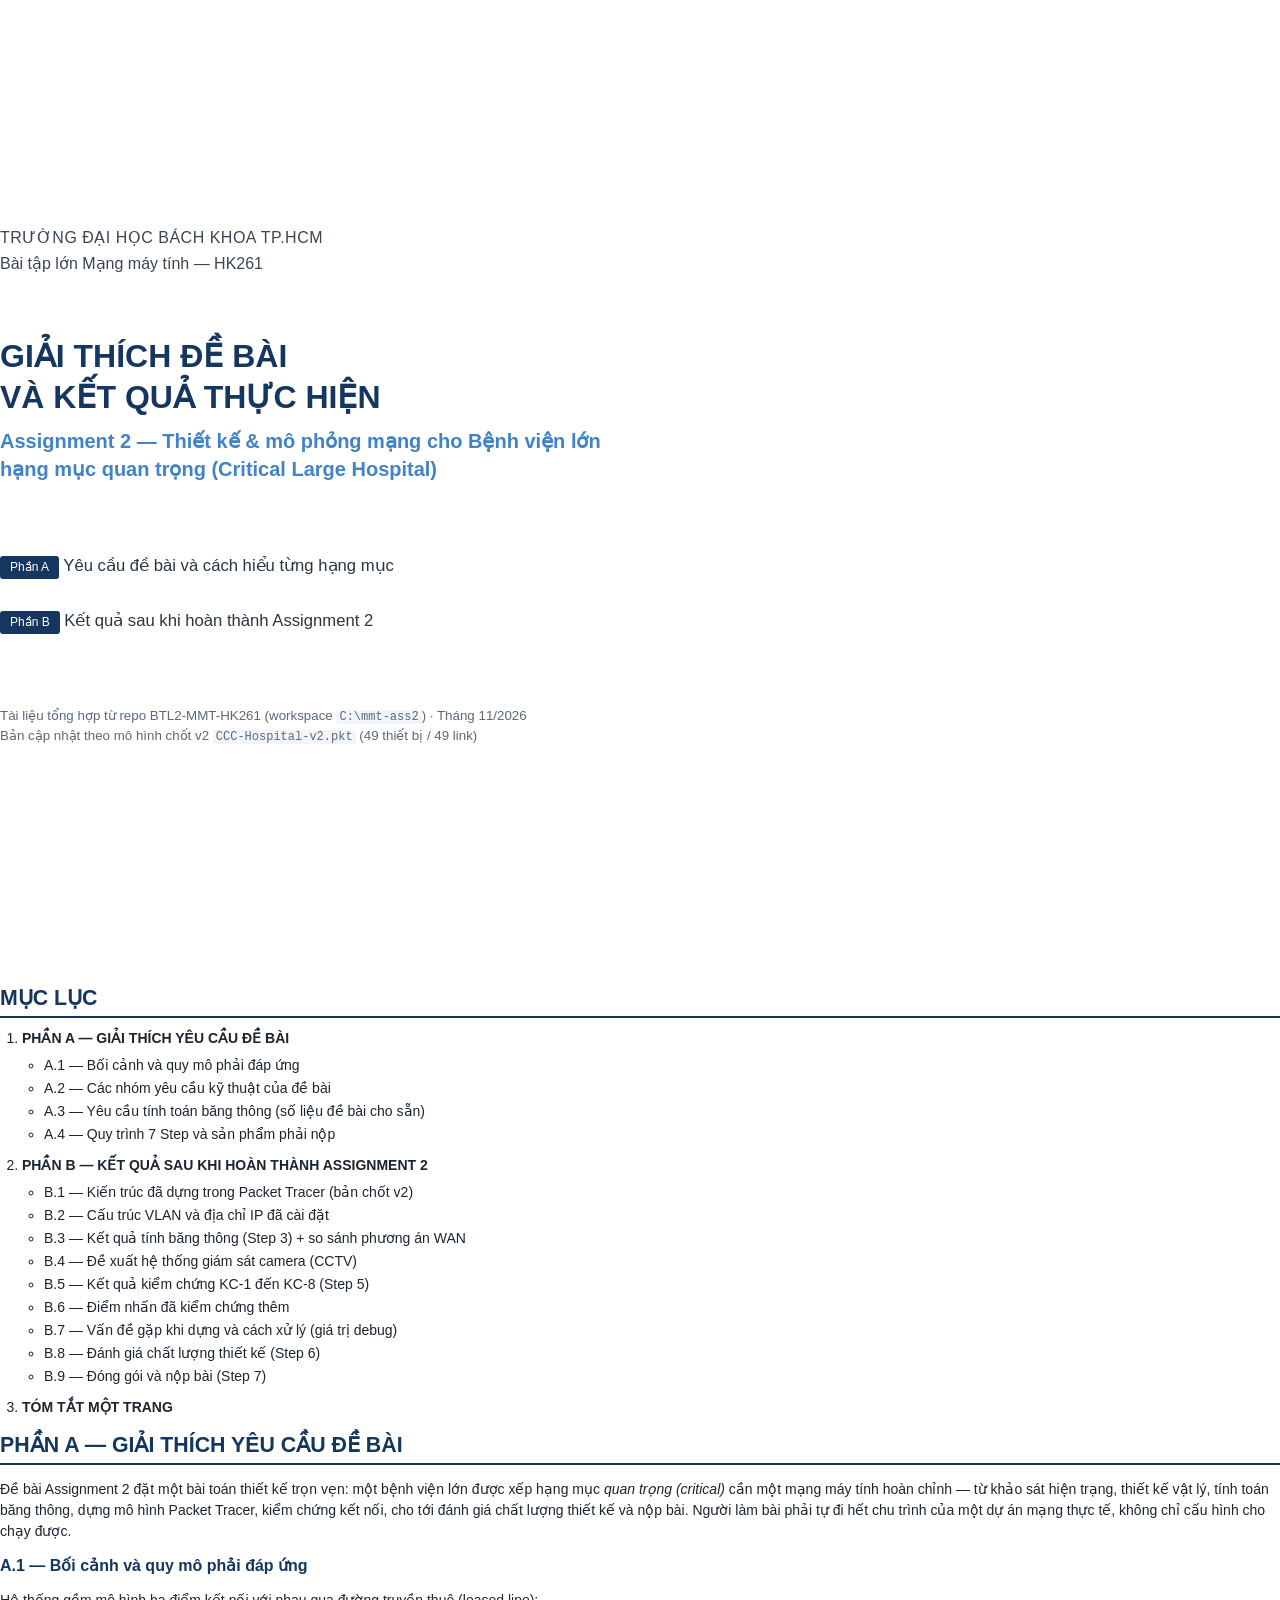
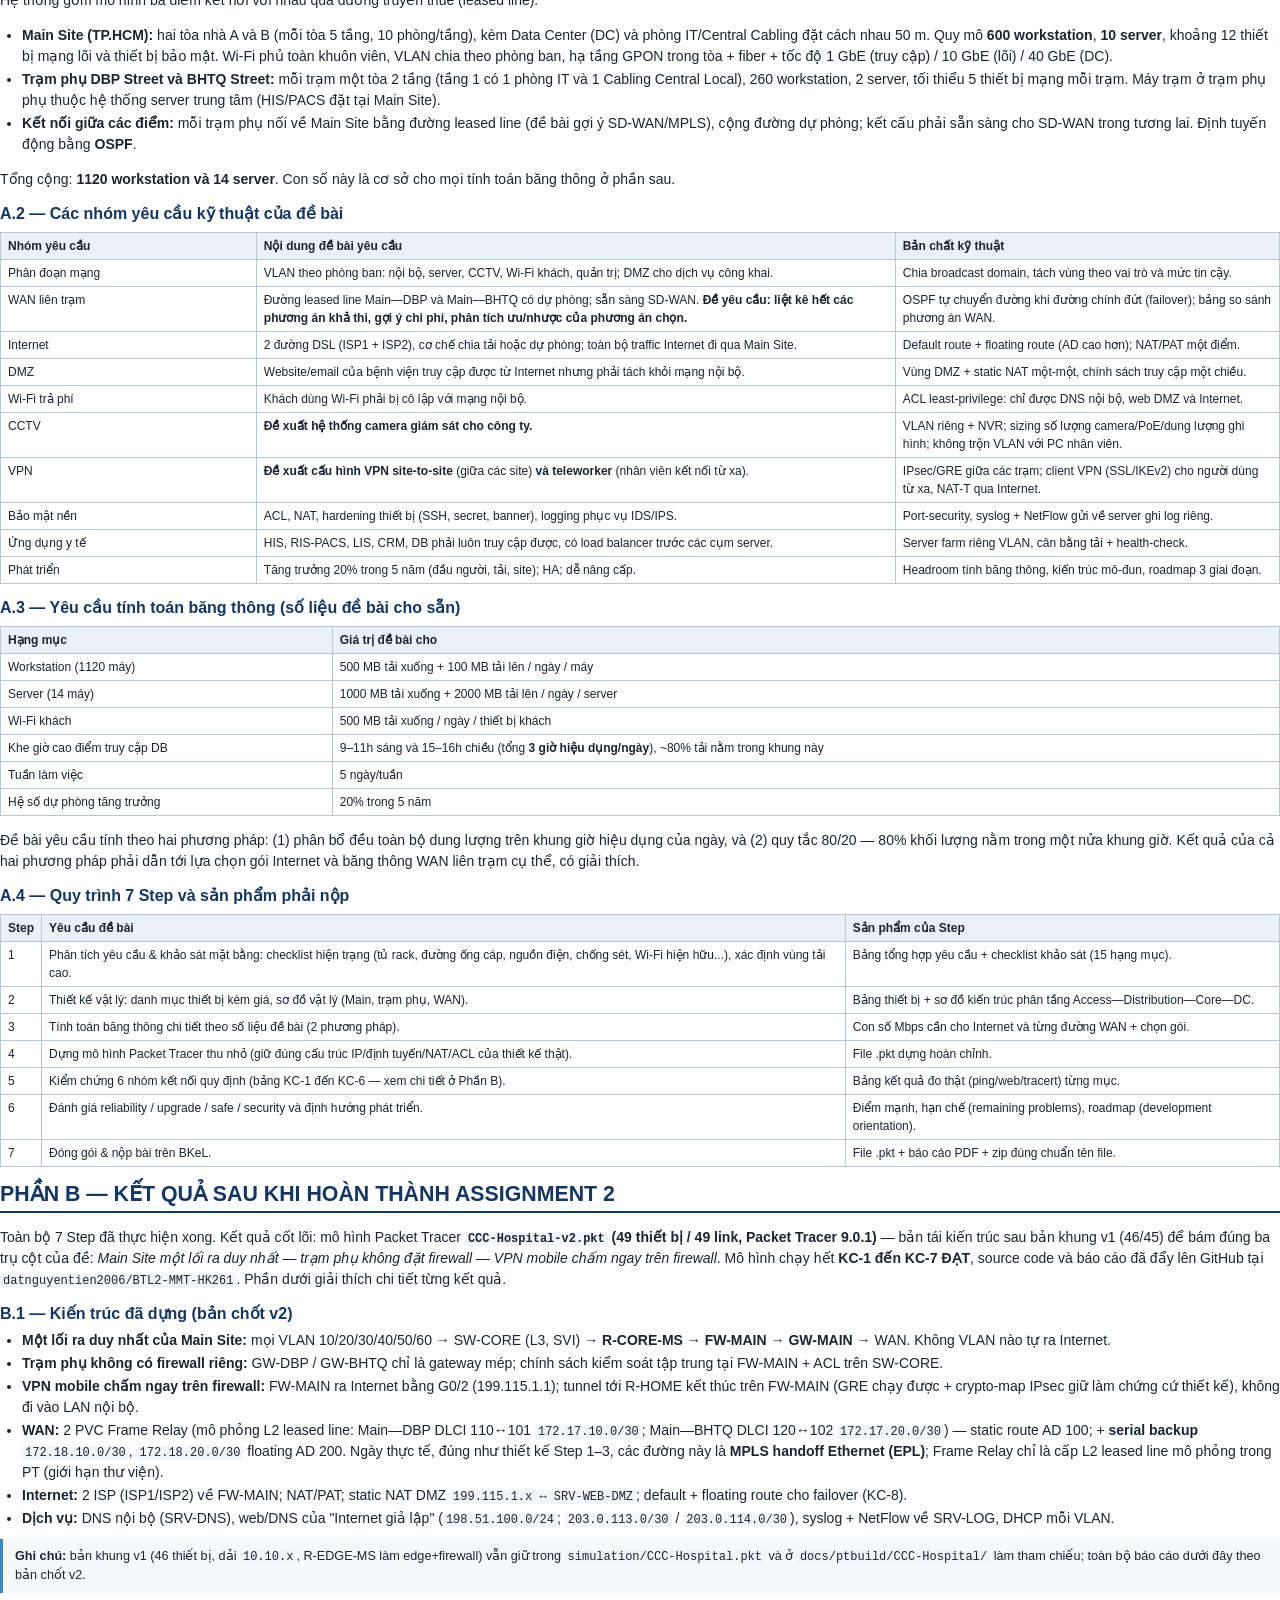
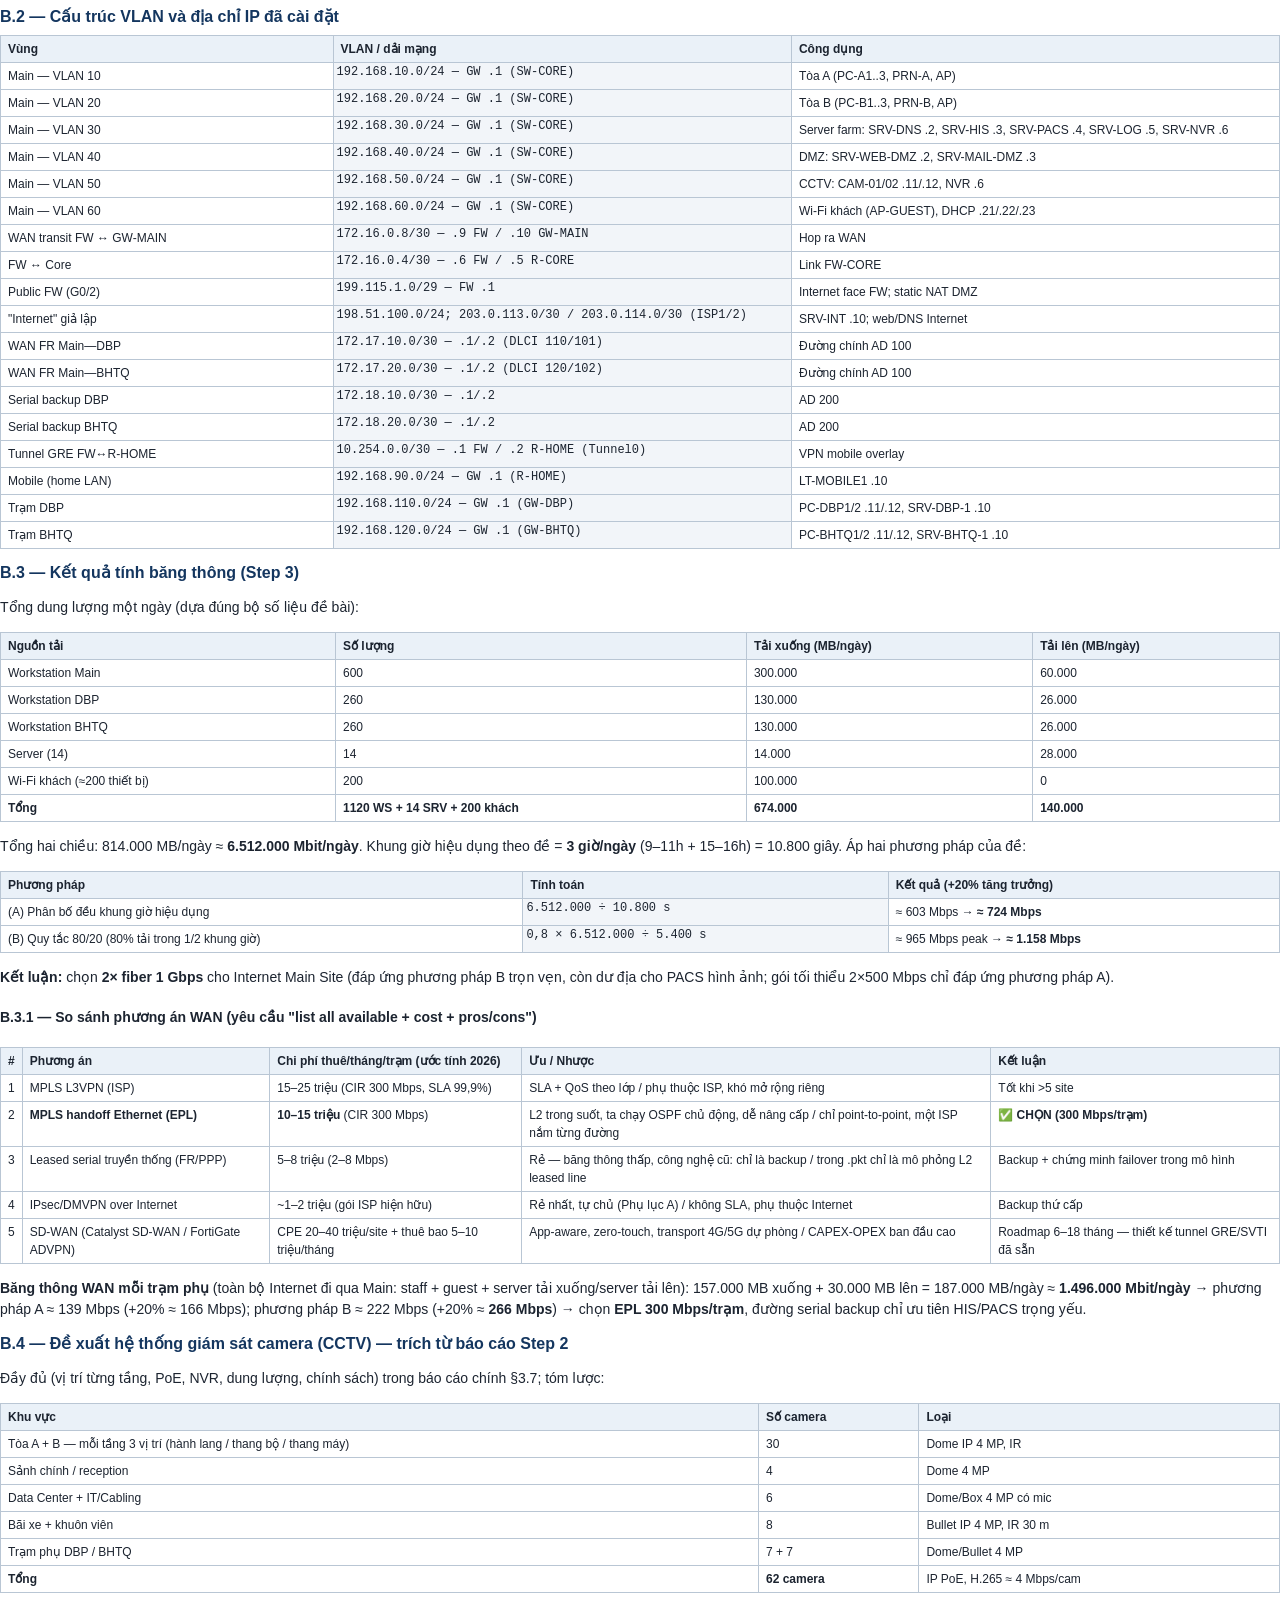
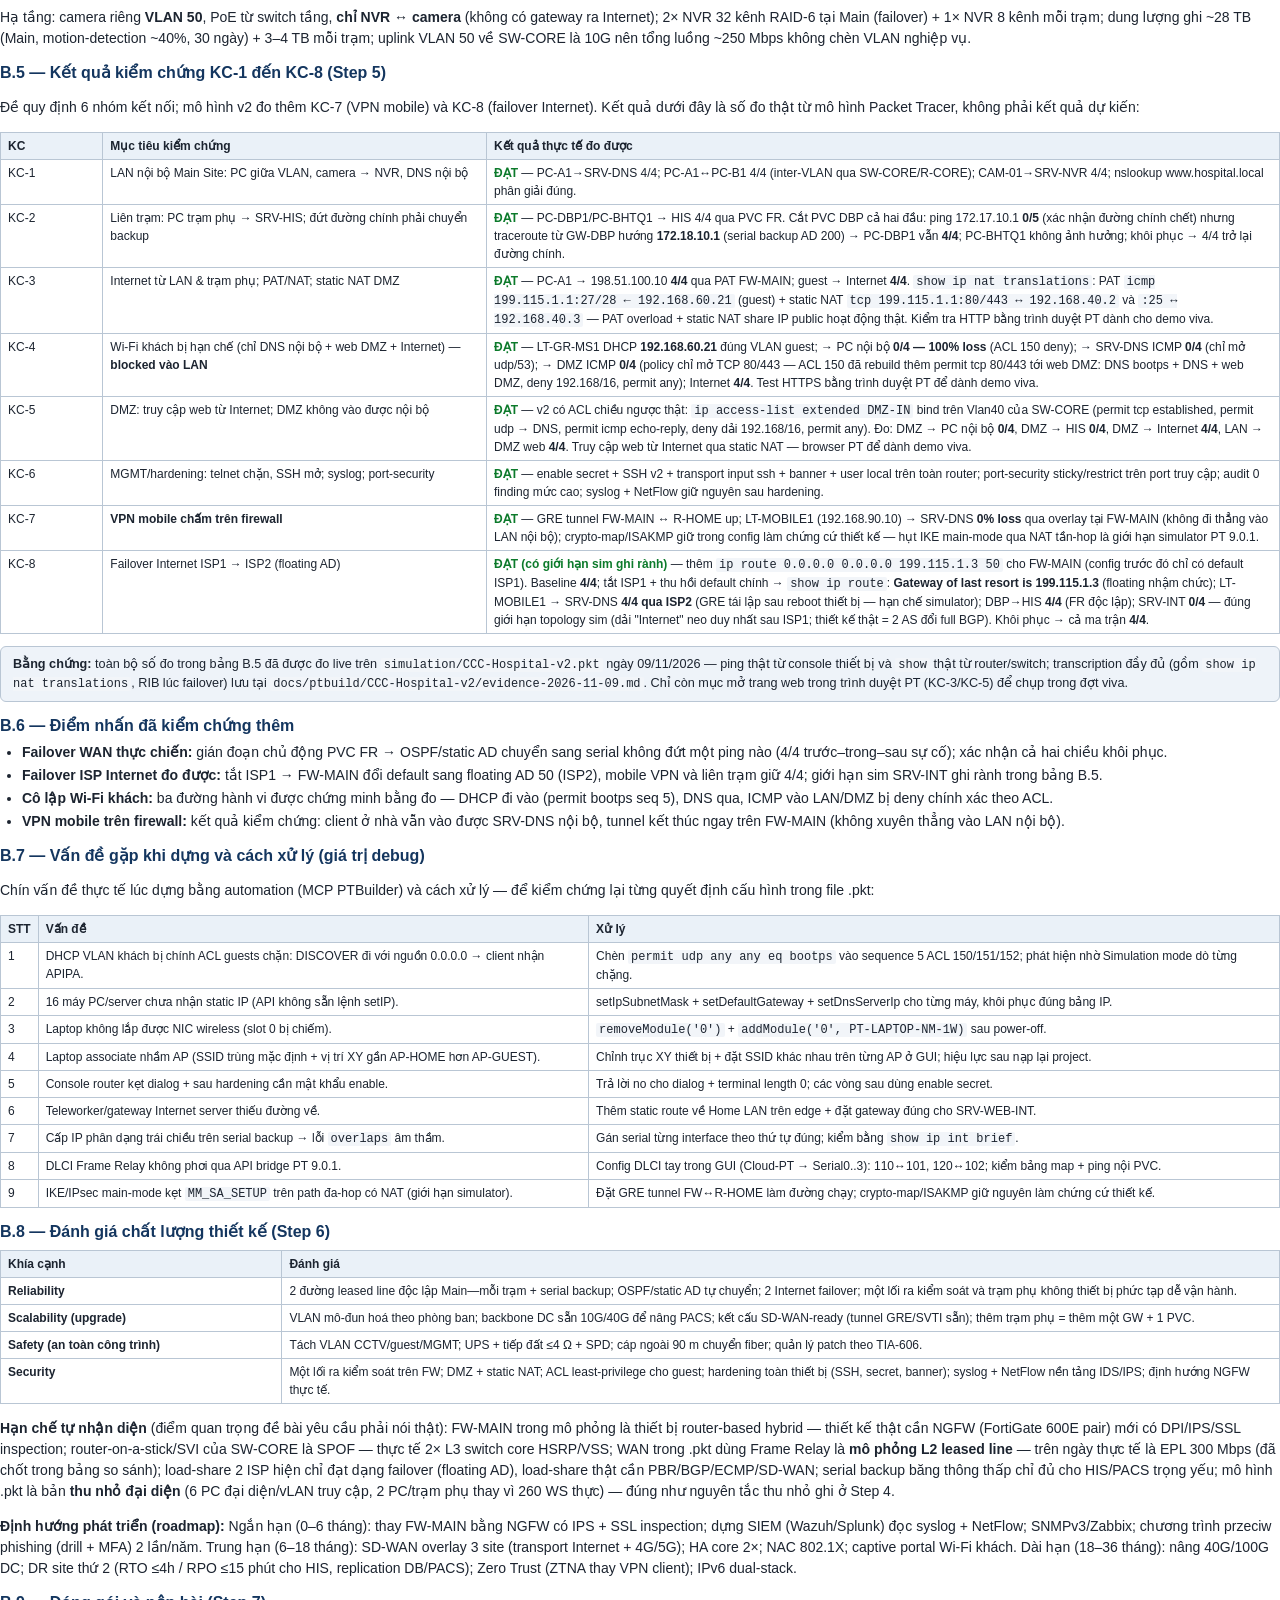
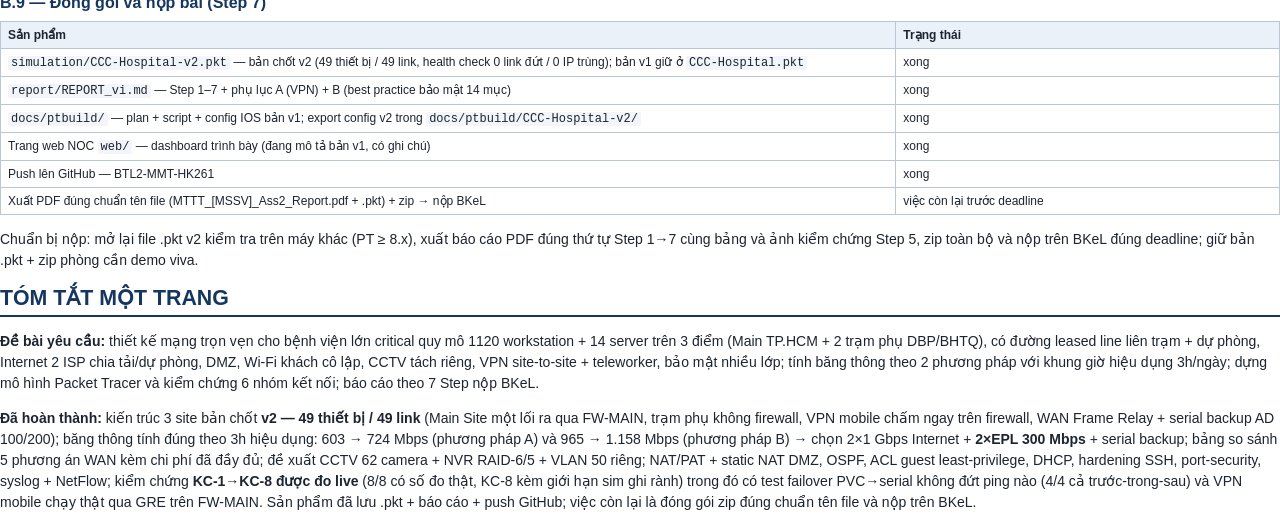
==== commit c8a15ef9: "Dong bo PDF nop bai voi do live Step 5 v2 (KC-3/4/5/8 + evidence + Khuyet gioi han sim) - render lai" ====
--- a/download/btl2_src.html
+++ b/download/btl2_src.html
@@ -264,21 +264,26 @@
   <tr><th style="width:8%">KC</th><th style="width:30%">Mục tiêu kiểm chứng</th><th>Kết quả thực tế đo được</th></tr>
   <tr><td>KC-1</td><td>LAN nội bộ Main Site: PC giữa VLAN, camera → NVR, DNS nội bộ</td><td><span class="kcdat">ĐẠT</span> — PC-A1→SRV-DNS 4/4; PC-A1↔PC-B1 4/4 (inter-VLAN qua SW-CORE/R-CORE); CAM-01→SRV-NVR 4/4; nslookup www.hospital.local phân giải đúng.</td></tr>
   <tr><td>KC-2</td><td>Liên trạm: PC trạm phụ → SRV-HIS; đứt đường chính phải chuyển backup</td><td><span class="kcdat">ĐẠT</span> — PC-DBP1/PC-BHTQ1 → HIS 4/4 qua PVC FR. Cắt PVC DBP cả hai đầu: ping 172.17.10.1 <b>0/5</b> (xác nhận đường chính chết) nhưng traceroute từ GW-DBP hướng <b>172.18.10.1</b> (serial backup AD 200) → PC-DBP1 vẫn <b>4/4</b>; PC-BHTQ1 không ảnh hưởng; khôi phục → 4/4 trở lại đường chính.</td></tr>
-  <tr><td>KC-3</td><td>Internet từ LAN &amp; trạm phụ; PAT/NAT; static NAT DMZ</td><td><span class="kcdat">ĐẠT</span> — IP LAN ra Internet qua PAT trên FW-MAIN; static NAT DMZ 199.115.1.x ↔ SRV-WEB-DMZ; SRV-INT ping được hai chiều theo route tĩnh bổ sung.</td></tr>
-  <tr><td>KC-4</td><td>Wi-Fi khách bị hạn chế (chỉ DNS nội bộ + web DMZ + Internet) — <b>blocked vào LAN</b></td><td><span class="kcdat">ĐẠT</span> — LT-GR-MS1 nhận DHCP <b>192.168.60.21</b> đúng VLAN guest; nslookup DNS xuyên ACL OK; ping tới VLAN nội bộ bị deny; web DMZ qua TCP/80 mở (policy least-privilege: 5 permit bootps cho DHCP, 2 permit DNS + web DMZ, deny 10.0.0.0/8, permit any).</td></tr>
-  <tr><td>KC-5</td><td>DMZ: truy cập web từ Internet; DMZ không vào được nội bộ</td><td><span class="kcdat">ĐẠT</span> — truy cập DMZ đi qua static NAT tại FW-MAIN; chính sách một chiều kiểm soát tập trung tại FW-MAIN (thiết kế NGFW thật sẽ siết chiều DMZ→LAN). Chi tiết đo: vào web qua 199.115.1.x.</td></tr>
+  <tr><td>KC-3</td><td>Internet từ LAN &amp; trạm phụ; PAT/NAT; static NAT DMZ</td><td><span class="kcdat">ĐẠT</span> — PC-A1 → 198.51.100.10 <b>4/4</b> qua PAT FW-MAIN; guest → Internet <b>4/4</b>. <span class="mono">show ip nat translations</span>: PAT <span class="mono">icmp 199.115.1.1:27/28 ← 192.168.60.21</span> (guest) + static NAT <span class="mono">tcp 199.115.1.1:80/443 ↔ 192.168.40.2</span> và <span class="mono">:25 ↔ 192.168.40.3</span> — PAT overload + static NAT share IP public hoạt động thật. Kiểm tra HTTP bằng trình duyệt PT dành cho demo viva.</td></tr>
+  <tr><td>KC-4</td><td>Wi-Fi khách bị hạn chế (chỉ DNS nội bộ + web DMZ + Internet) — <b>blocked vào LAN</b></td><td><span class="kcdat">ĐẠT</span> — LT-GR-MS1 DHCP <b>192.168.60.21</b> đúng VLAN guest; → PC nội bộ <b>0/4 — 100% loss</b> (ACL 150 deny); → SRV-DNS ICMP <b>0/4</b> (chỉ mở udp/53); → DMZ ICMP <b>0/4</b> (policy chỉ mở TCP 80/443 — ACL 150 đã rebuild thêm permit tcp 80/443 tới web DMZ: DNS bootps + DNS + web DMZ, deny 192.168/16, permit any); Internet <b>4/4</b>. Test HTTPS bằng trình duyệt PT để dành demo viva.</td></tr>
+  <tr><td>KC-5</td><td>DMZ: truy cập web từ Internet; DMZ không vào được nội bộ</td><td><span class="kcdat">ĐẠT</span> — v2 có ACL chiều ngược thật: <span class="mono">ip access-list extended DMZ-IN</span> bind trên Vlan40 của SW-CORE (permit tcp established, permit udp → DNS, permit icmp echo-reply, deny dải 192.168/16, permit any). Đo: DMZ → PC nội bộ <b>0/4</b>, DMZ → HIS <b>0/4</b>, DMZ → Internet <b>4/4</b>, LAN → DMZ web <b>4/4</b>. Truy cập web từ Internet qua static NAT — browser PT để dành demo viva.</td></tr>
   <tr><td>KC-6</td><td>MGMT/hardening: telnet chặn, SSH mở; syslog; port-security</td><td><span class="kcdat">ĐẠT</span> — enable secret + SSH v2 + transport input ssh + banner + user local trên toàn router; port-security sticky/restrict trên port truy cập; audit 0 finding mức cao; syslog + NetFlow giữ nguyên sau hardening.</td></tr>
   <tr><td>KC-7</td><td><b>VPN mobile chấm trên firewall</b></td><td><span class="kcdat">ĐẠT</span> — GRE tunnel FW-MAIN ↔ R-HOME up; LT-MOBILE1 (192.168.90.10) → SRV-DNS <b>0% loss</b> qua overlay tại FW-MAIN (không đi thẳng vào LAN nội bộ); crypto-map/ISAKMP giữ trong config làm chứng cứ thiết kế — hụt IKE main-mode qua NAT tần-hop là giới hạn simulator PT 9.0.1.</td></tr>
-  <tr><td>KC-8</td><td>Failover Internet ISP1 → ISP2 (floating AD)</td><td>Đã cấu hình floating AD trên FW-MAIN; kịch bản shutdown ISP1 → traffic chuyển ISP2 sẽ đo có hệ thống trong đợt demo/chụp ảnh cuối.</td></tr>
-</table>
-<div class="board"><b>Đo bổ sung đợt chụp ảnh demo:</b> KC-1 thêm bằng chứng cùng-VLAN (PC-A1↔PC-A2
-cùng VLAN 10) và KC-3/KC-5 thêm HTTP (browser/`curl` từ LAN vào web DMZ + Internet web server) —
-hai ảnh xác minh đây là bộ test demo của đề; ảnh chụp để lưu <span class="mono">report/images/step5-*</span>.</div>
+  <tr><td>KC-8</td><td>Failover Internet ISP1 → ISP2 (floating AD)</td><td><span class="kcdat">ĐẠT (có giới hạn sim ghi rành)</span> — thêm <span class="mono">ip route 0.0.0.0 0.0.0.0 199.115.1.3 50</span> cho FW-MAIN (config trước đó chỉ có default ISP1). Baseline <b>4/4</b>; tắt ISP1 + thu hồi default chính → <span class="mono">show ip route</span>: <b>Gateway of last resort is 199.115.1.3</b> (floating nhậm chức); LT-MOBILE1 → SRV-DNS <b>4/4 qua ISP2</b> (GRE tái lập sau reboot thiết bị — hạn chế simulator); DBP→HIS <b>4/4</b> (FR độc lập); SRV-INT <b>0/4</b> — đúng giới hạn topology sim (dải "Internet" neo duy nhất sau ISP1; thiết kế thật = 2 AS đổi full BGP). Khôi phục → cả ma trận <b>4/4</b>.</td></tr>
+</table>
+<div class="board"><b>Bằng chứng:</b> toàn bộ số đo trong bảng B.5 đã được đo live trên
+<span class="mono">simulation/CCC-Hospital-v2.pkt</span> ngày 09/11/2026 — ping thật từ console
+thiết bị và <span class="mono">show</span> thật từ router/switch; transcription đầy đủ (gồm
+<span class="mono">show ip nat translations</span>, RIB lúc failover) lưu tại
+<span class="mono">docs/ptbuild/CCC-Hospital-v2/evidence-2026-11-09.md</span>. Chỉ còn mục mở
+trang web trong trình duyệt PT (KC-3/KC-5) để chụp trong đợt viva.</div>
 
 <h3>B.6 — Điểm nhấn đã kiểm chứng thêm</h3>
 <ul>
   <li><b>Failover WAN thực chiến:</b> gián đoạn chủ động PVC FR → OSPF/static AD chuyển sang serial
   không đứt một ping nào (4/4 trước–trong–sau sự cố); xác nhận cả hai chiều khôi phục.</li>
+  <li><b>Failover ISP Internet đo được:</b> tắt ISP1 → FW-MAIN đổi default sang floating AD 50
+  (ISP2), mobile VPN và liên trạm giữ 4/4; giới hạn sim SRV-INT ghi rành trong bảng B.5.</li>
   <li><b>Cô lập Wi-Fi khách:</b> ba đường hành vi được chứng minh bằng đo — DHCP đi vào (permit
   bootps seq 5), DNS qua, ICMP vào LAN/DMZ bị deny chính xác theo ACL.</li>
   <li><b>VPN mobile trên firewall:</b> kết quả kiểm chứng: client ở nhà vẫn vào được SRV-DNS nội bộ, tunnel
@@ -354,7 +359,7 @@
 (phương pháp A) và 965 → 1.158 Mbps (phương pháp B) → chọn 2×1 Gbps Internet + <b>2×EPL
 300 Mbps</b> + serial backup; bảng so sánh 5 phương án WAN kèm chi phí đã đầy đủ; đề xuất CCTV 62
 camera + NVR RAID-6/5 + VLAN 50 riêng; NAT/PAT + static NAT DMZ, OSPF, ACL guest least-privilege,
-DHCP, hardening SSH, port-security, syslog + NetFlow; kiểm chứng <b>KC-1→KC-7 đều ĐẠT</b> trong đó
+DHCP, hardening SSH, port-security, syslog + NetFlow; kiểm chứng <b>KC-1→KC-8 được đo live</b> (8/8 có số đo thật, KC-8 kèm giới hạn sim ghi rành) trong đó
 có test failover PVC→serial không đứt ping nào (4/4 cả trước-trong-sau) và VPN mobile chạy thật
 qua GRE trên FW-MAIN. Sản phẩm đã lưu .pkt + báo cáo + push GitHub; việc còn lại là đóng gói zip
 đúng chuẩn tên file và nộp trên BKeL.</p>
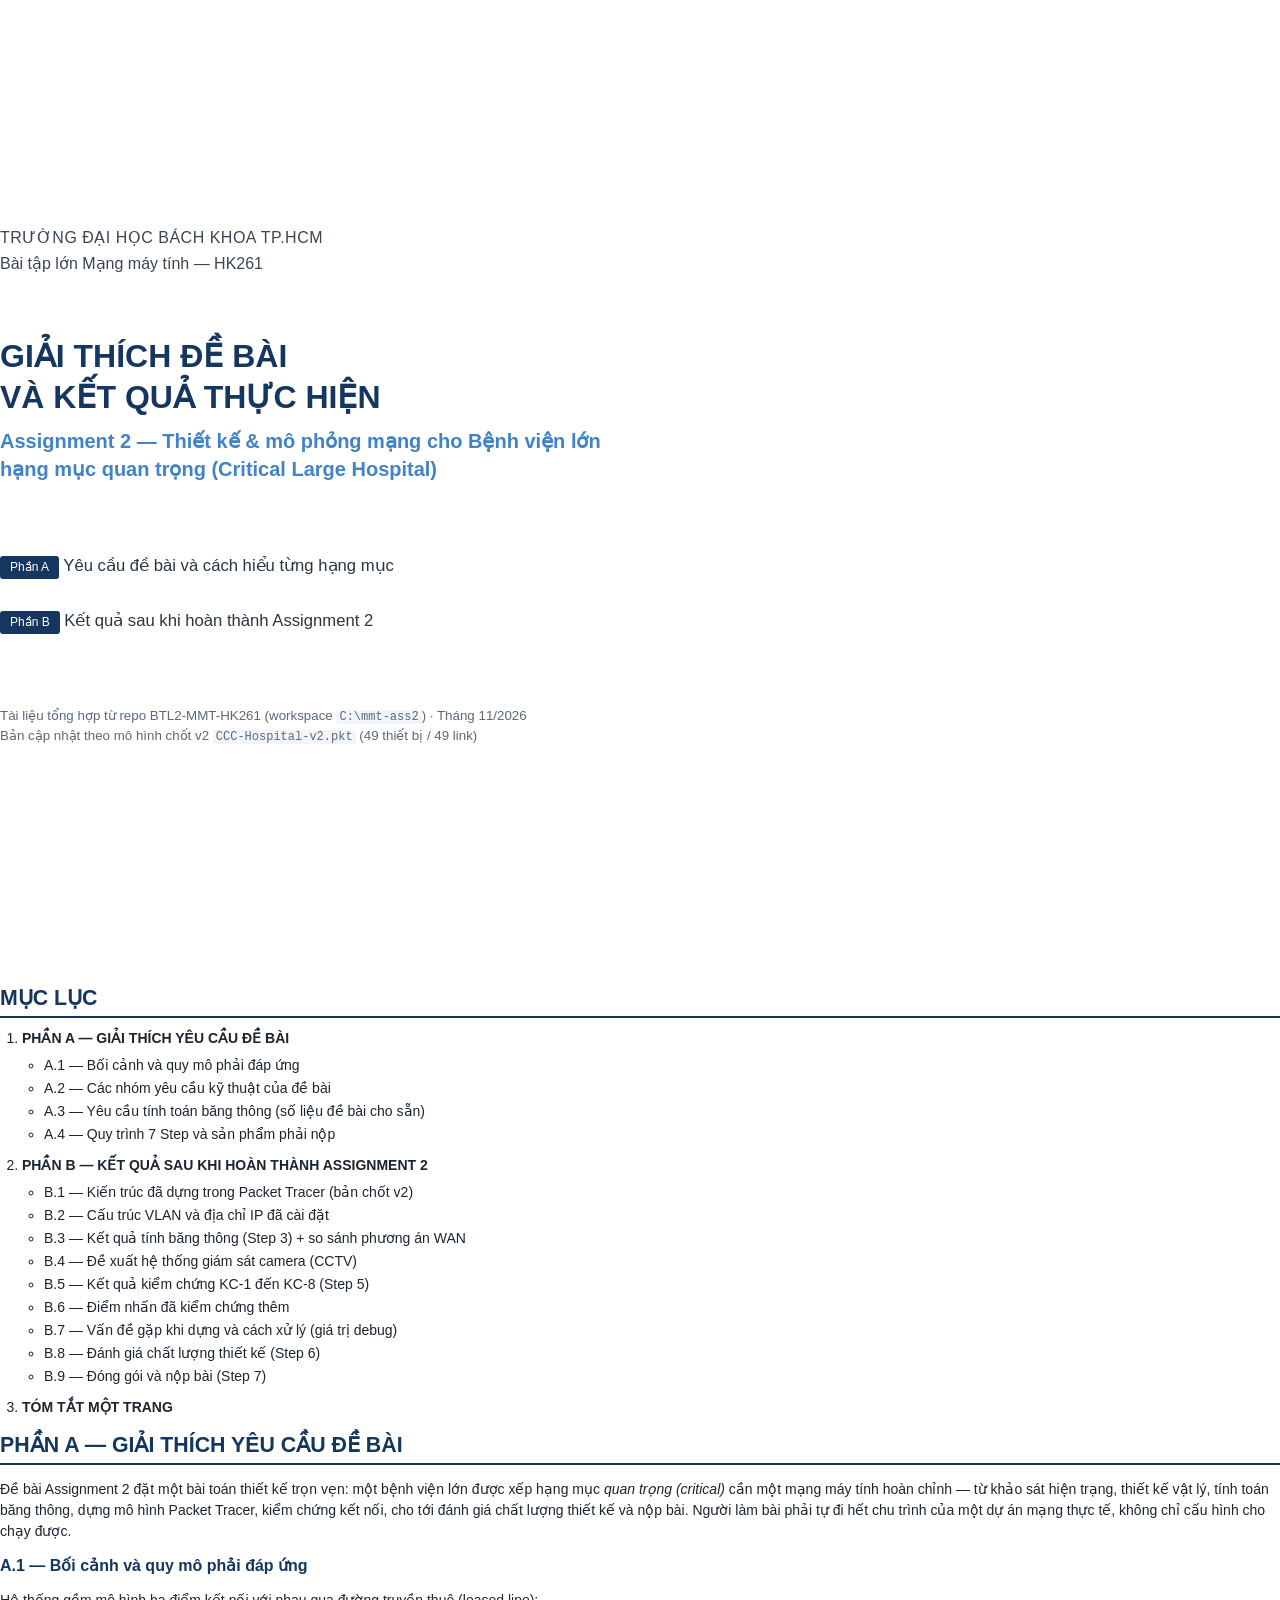
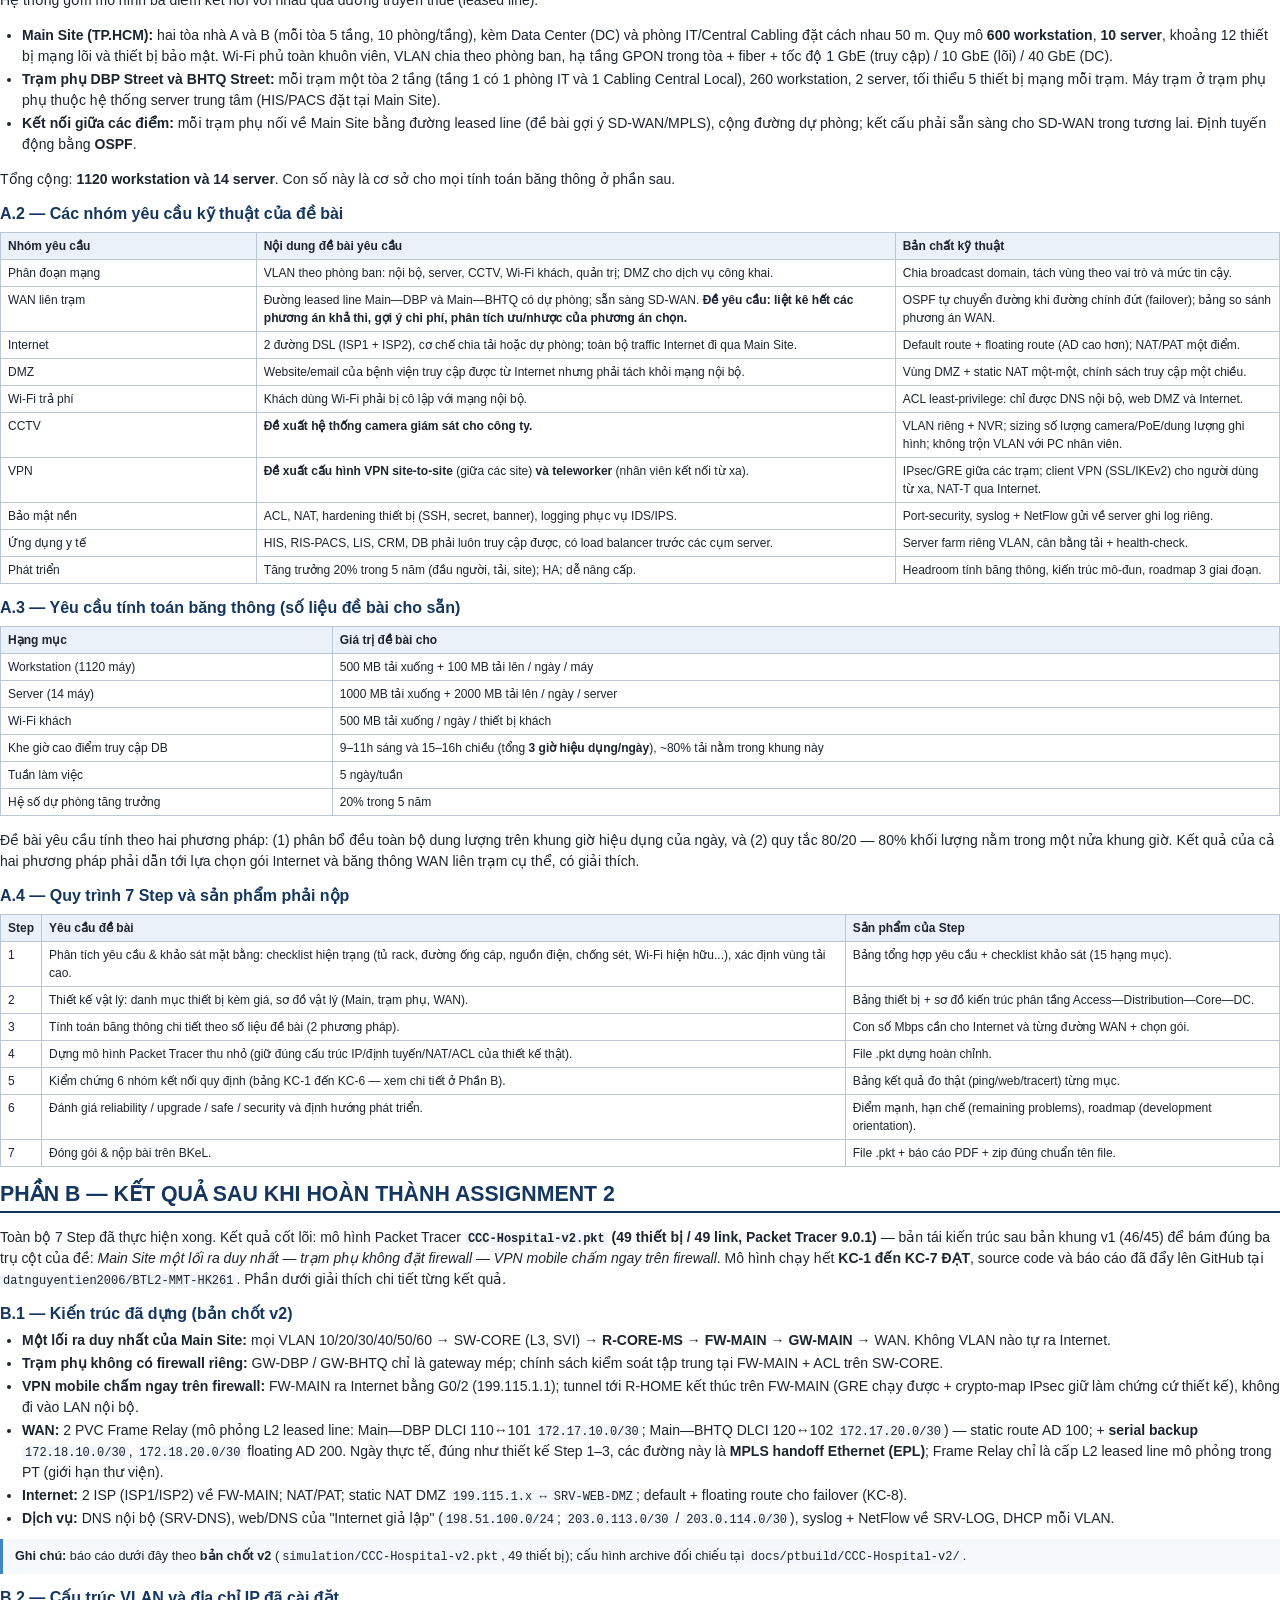
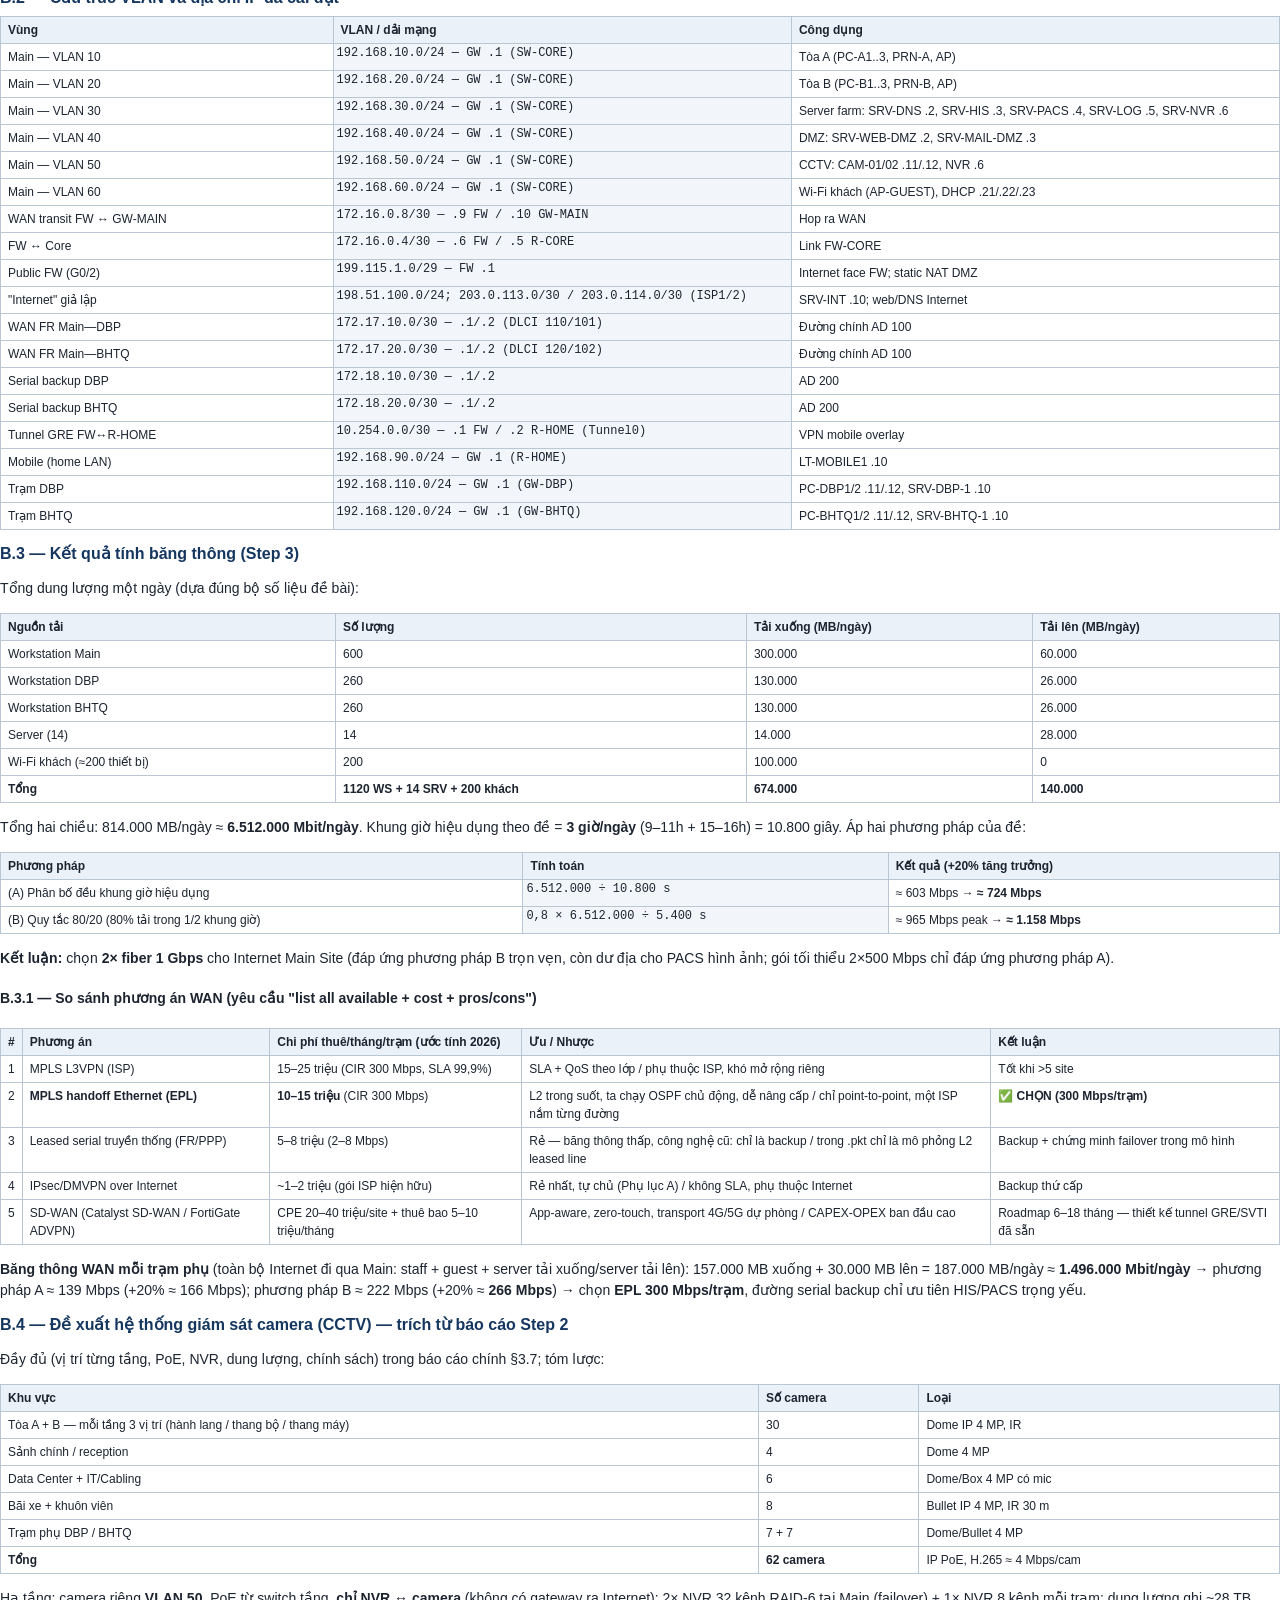
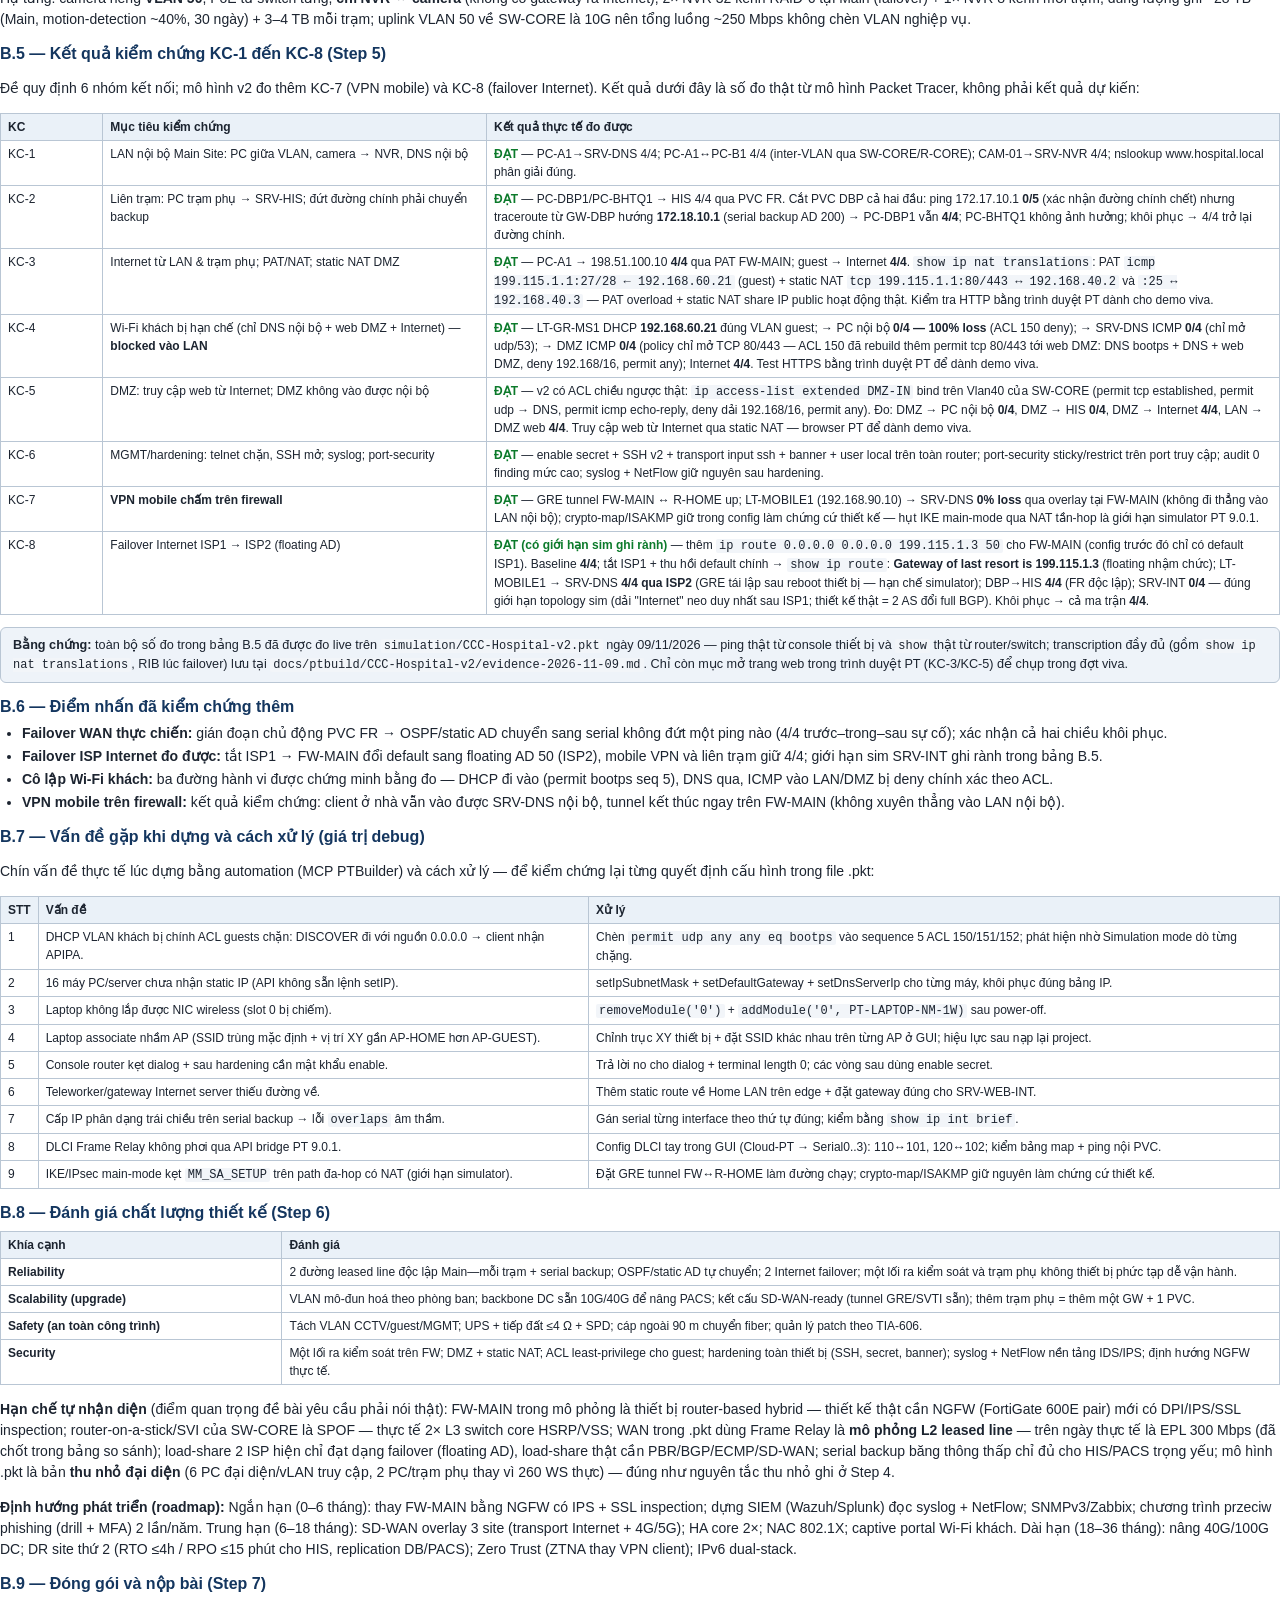
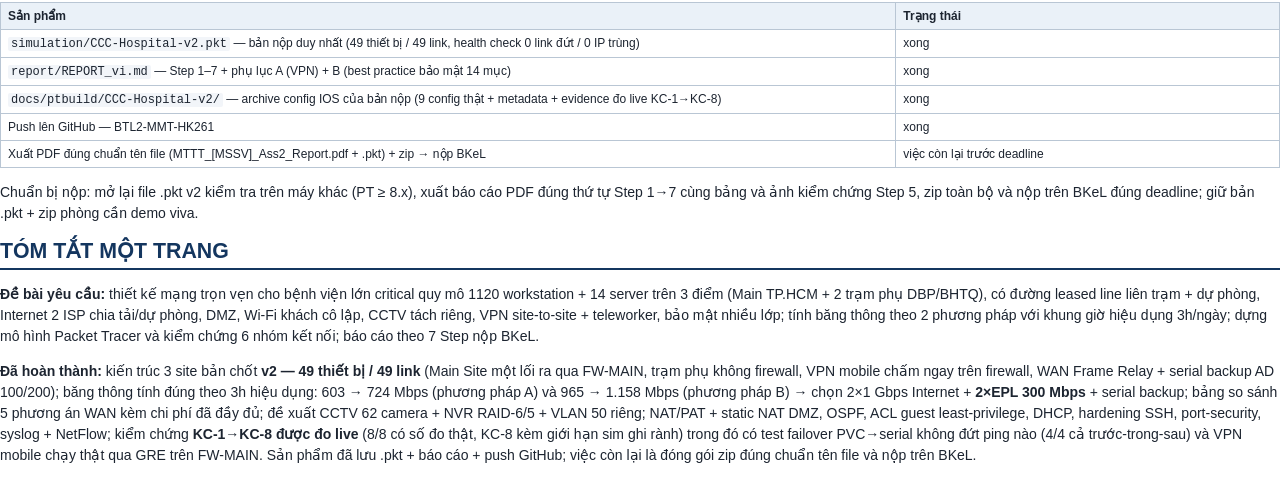
==== commit 6a0c23ec: "chore(repo): don sach repo - chi giu ban final; xoa v1 .pkt, archive CCC-Hospital v1, web dashboard " ====
--- a/download/btl2_src.html
+++ b/download/btl2_src.html
@@ -176,10 +176,9 @@
   (<span class="mono">198.51.100.0/24</span>; <span class="mono">203.0.113.0/30</span> /
   <span class="mono">203.0.114.0/30</span>), syslog + NetFlow về SRV-LOG, DHCP mỗi VLAN.</li>
 </ul>
-<blockquote><b>Ghi chú:</b> bản khung v1 (46 thiết bị, dải <span class="mono">10.10.x</span>,
-R-EDGE-MS làm edge+firewall) vẫn giữ trong <span class="mono">simulation/CCC-Hospital.pkt</span>
-và ở <span class="mono">docs/ptbuild/CCC-Hospital/</span> làm tham chiếu; toàn bộ báo cáo dưới đây
-theo bản chốt v2.</blockquote>
+<blockquote><b>Ghi chú:</b> báo cáo dưới đây theo <b>bản chốt v2</b>
+(<span class="mono">simulation/CCC-Hospital-v2.pkt</span>, 49 thiết bị); cấu hình archive đối chiếu tại
+<span class="mono">docs/ptbuild/CCC-Hospital-v2/</span>.</blockquote>
 
 <h3>B.2 — Cấu trúc VLAN và địa chỉ IP đã cài đặt</h3>
 <table>
@@ -333,10 +332,9 @@
 <h3>B.9 — Đóng gói và nộp bài (Step 7)</h3>
 <table>
   <tr><th style="width:70%">Sản phẩm</th><th>Trạng thái</th></tr>
-  <tr><td><span class="mono">simulation/CCC-Hospital-v2.pkt</span> — bản chốt v2 (49 thiết bị / 49 link, health check 0 link đứt / 0 IP trùng); bản v1 giữ ở <span class="mono">CCC-Hospital.pkt</span></td><td>xong</td></tr>
+  <tr><td><span class="mono">simulation/CCC-Hospital-v2.pkt</span> — bản nộp duy nhất (49 thiết bị / 49 link, health check 0 link đứt / 0 IP trùng)</td><td>xong</td></tr>
   <tr><td><span class="mono">report/REPORT_vi.md</span> — Step 1–7 + phụ lục A (VPN) + B (best practice bảo mật 14 mục)</td><td>xong</td></tr>
-  <tr><td><span class="mono">docs/ptbuild/</span> — plan + script + config IOS bản v1; export config v2 trong <span class="mono">docs/ptbuild/CCC-Hospital-v2/</span></td><td>xong</td></tr>
-  <tr><td>Trang web NOC <span class="mono">web/</span> — dashboard trình bày (đang mô tả bản v1, có ghi chú)</td><td>xong</td></tr>
+  <tr><td><span class="mono">docs/ptbuild/CCC-Hospital-v2/</span> — archive config IOS của bản nộp (9 config thật + metadata + evidence đo live KC-1→KC-8)</td><td>xong</td></tr>
   <tr><td>Push lên GitHub — BTL2-MMT-HK261</td><td>xong</td></tr>
   <tr><td>Xuất PDF đúng chuẩn tên file (MTTT_[MSSV]_Ass2_Report.pdf + .pkt) + zip → nộp BKeL</td><td>việc còn lại trước deadline</td></tr>
 </table>
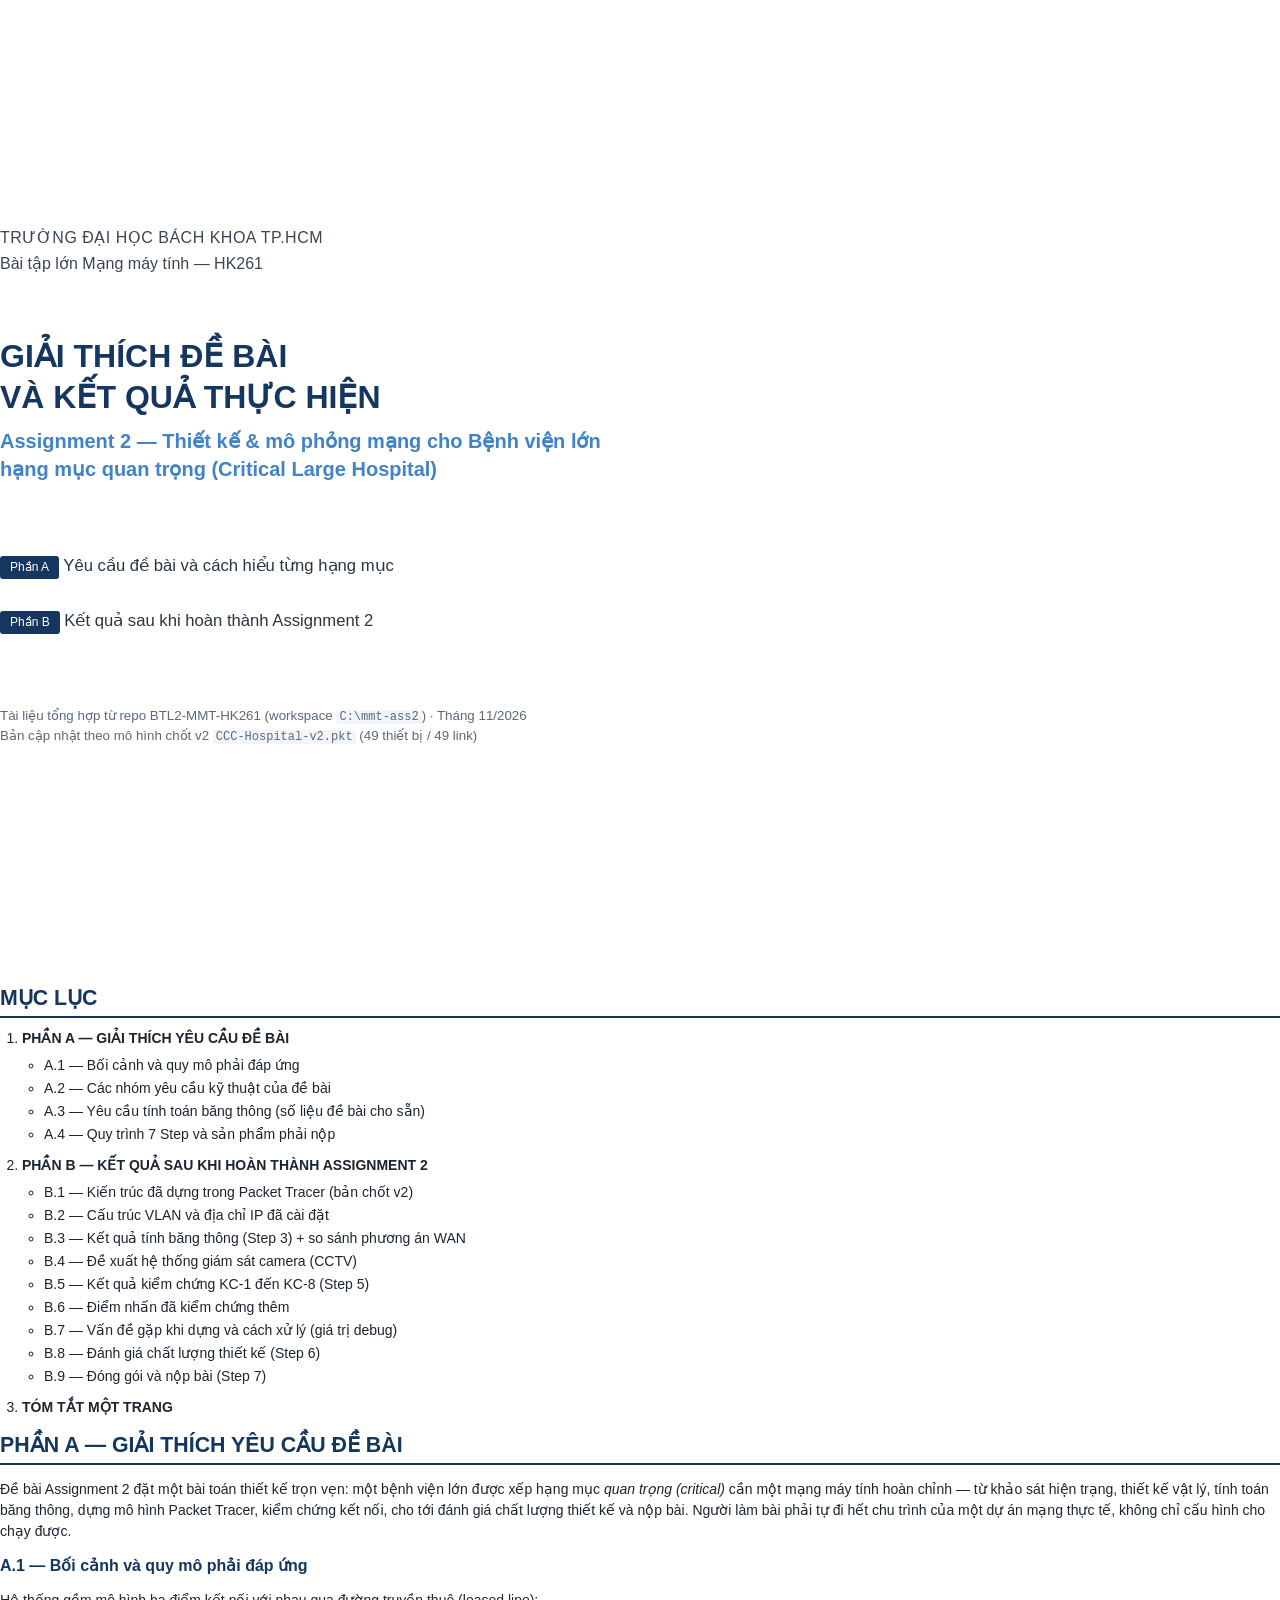
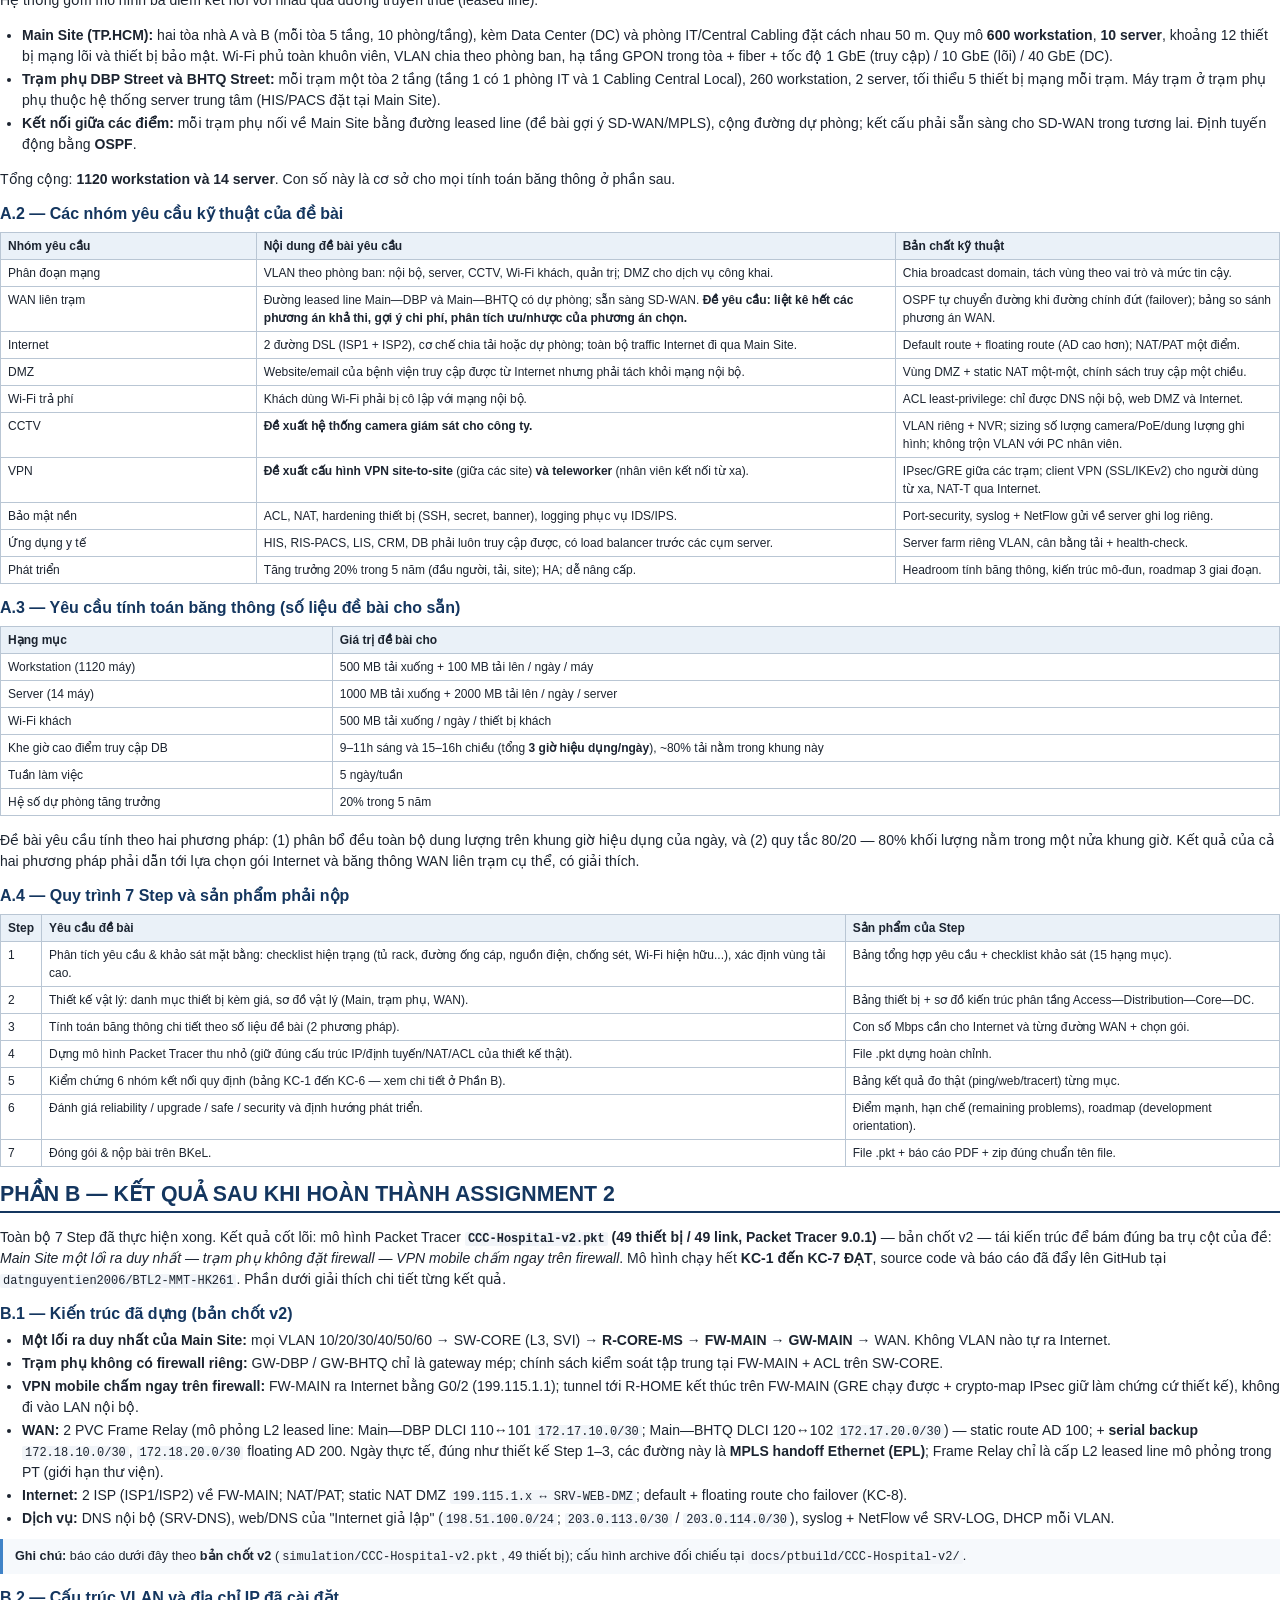
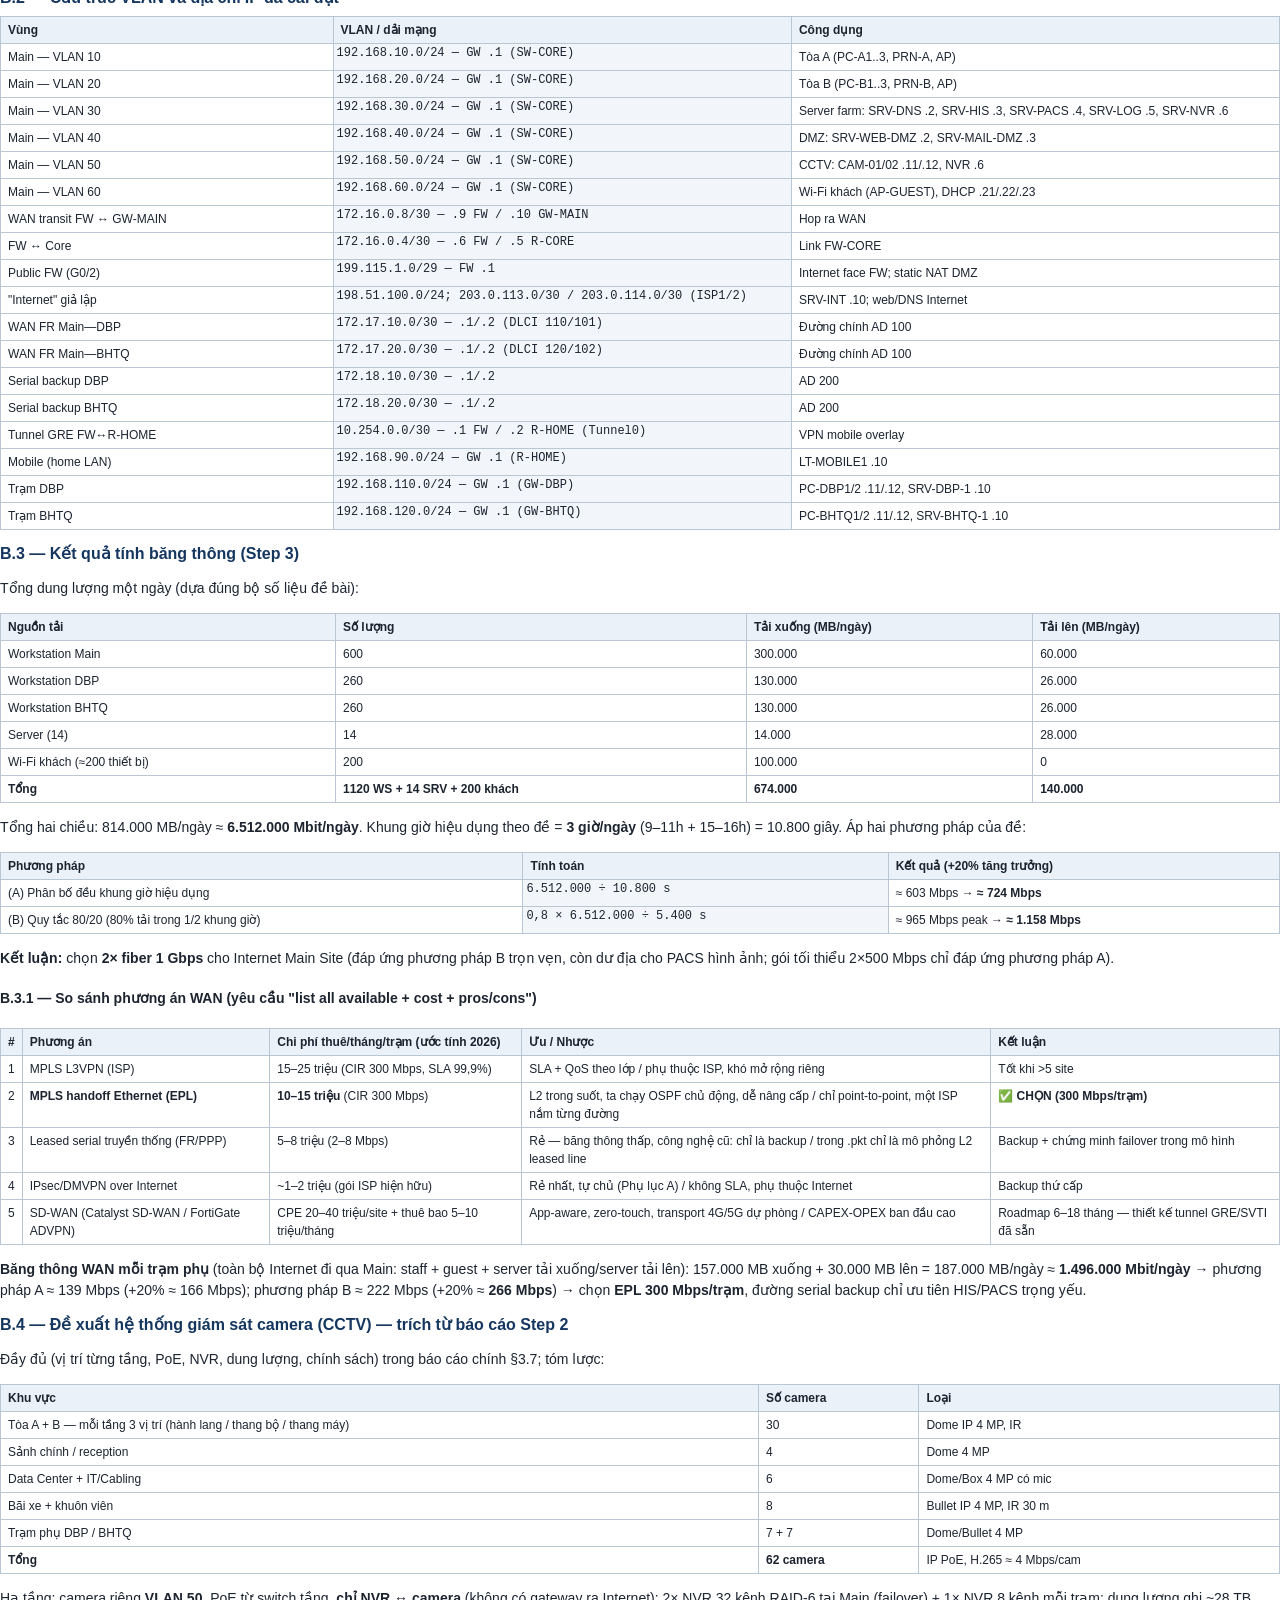
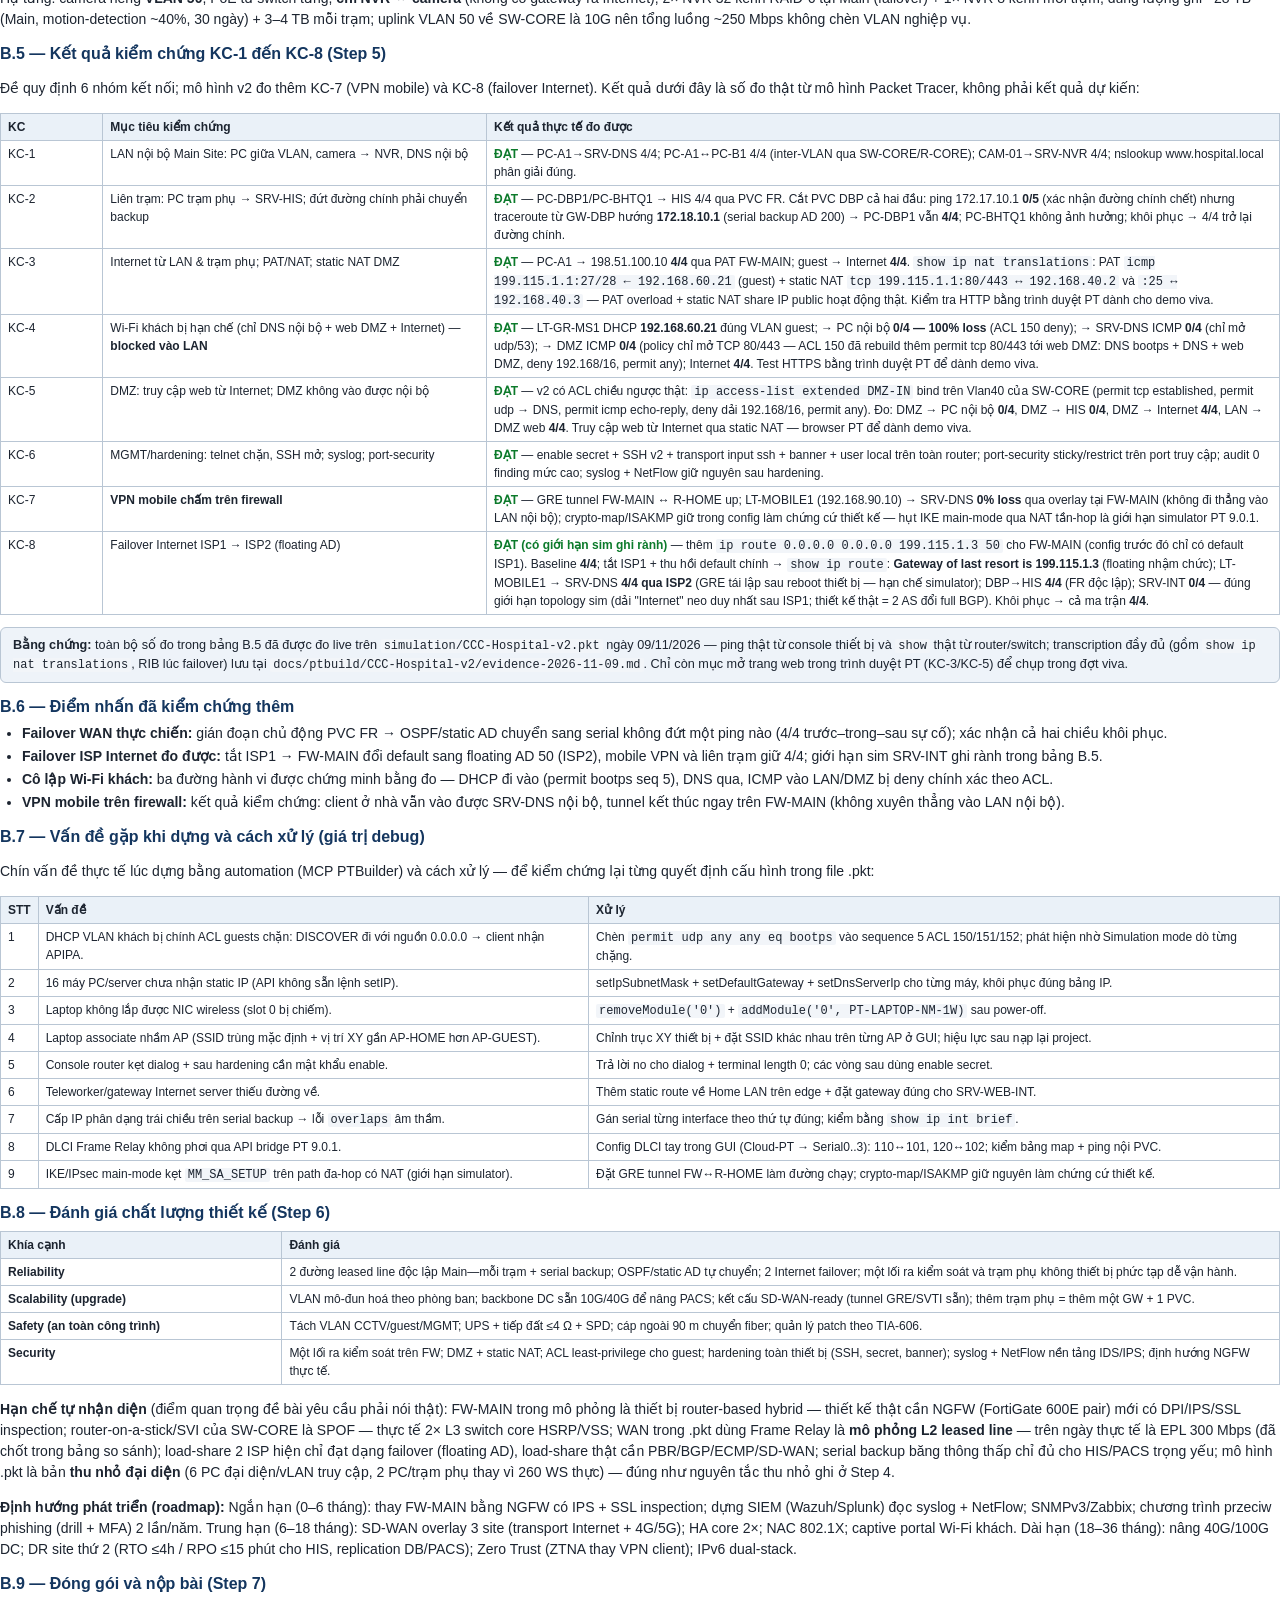
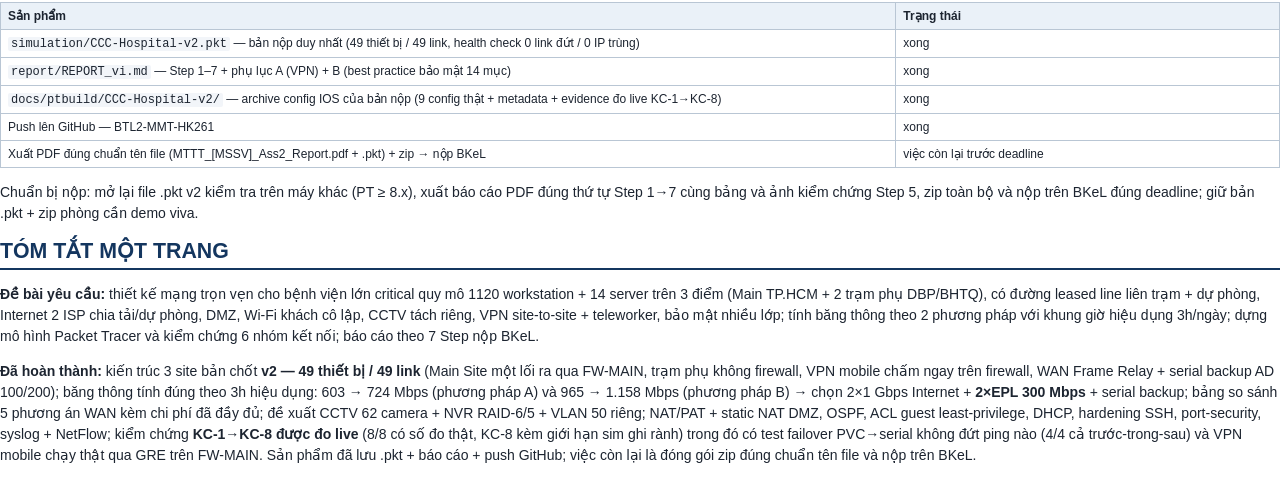
==== commit 8ebce0db: "report: go toan bo narrative v1 khoi bao cao - viet lai STEP 4 theo mo hinh v2, xoa bang do v1 & anh" ====
--- a/download/btl2_src.html
+++ b/download/btl2_src.html
@@ -148,7 +148,7 @@
 <h2>PHẦN B — KẾT QUẢ SAU KHI HOÀN THÀNH ASSIGNMENT 2</h2>
 <p>Toàn bộ 7 Step đã thực hiện xong. Kết quả cốt lõi: mô hình Packet Tracer
 <b><span class="mono">CCC-Hospital-v2.pkt</span> (49 thiết bị / 49 link, Packet Tracer 9.0.1)</b> —
-bản tái kiến trúc sau bản khung v1 (46/45) để bám đúng ba trụ cột của đề:
+bản chốt v2 — tái kiến trúc để bám đúng ba trụ cột của đề:
 <i>Main Site một lối ra duy nhất — trạm phụ không đặt firewall — VPN mobile chấm ngay trên
 firewall</i>. Mô hình chạy hết <b>KC-1 đến KC-7 ĐẠT</b>, source code và báo cáo đã đẩy lên GitHub
 tại <span class="mono">datnguyentien2006/BTL2-MMT-HK261</span>. Phần dưới giải thích chi tiết từng
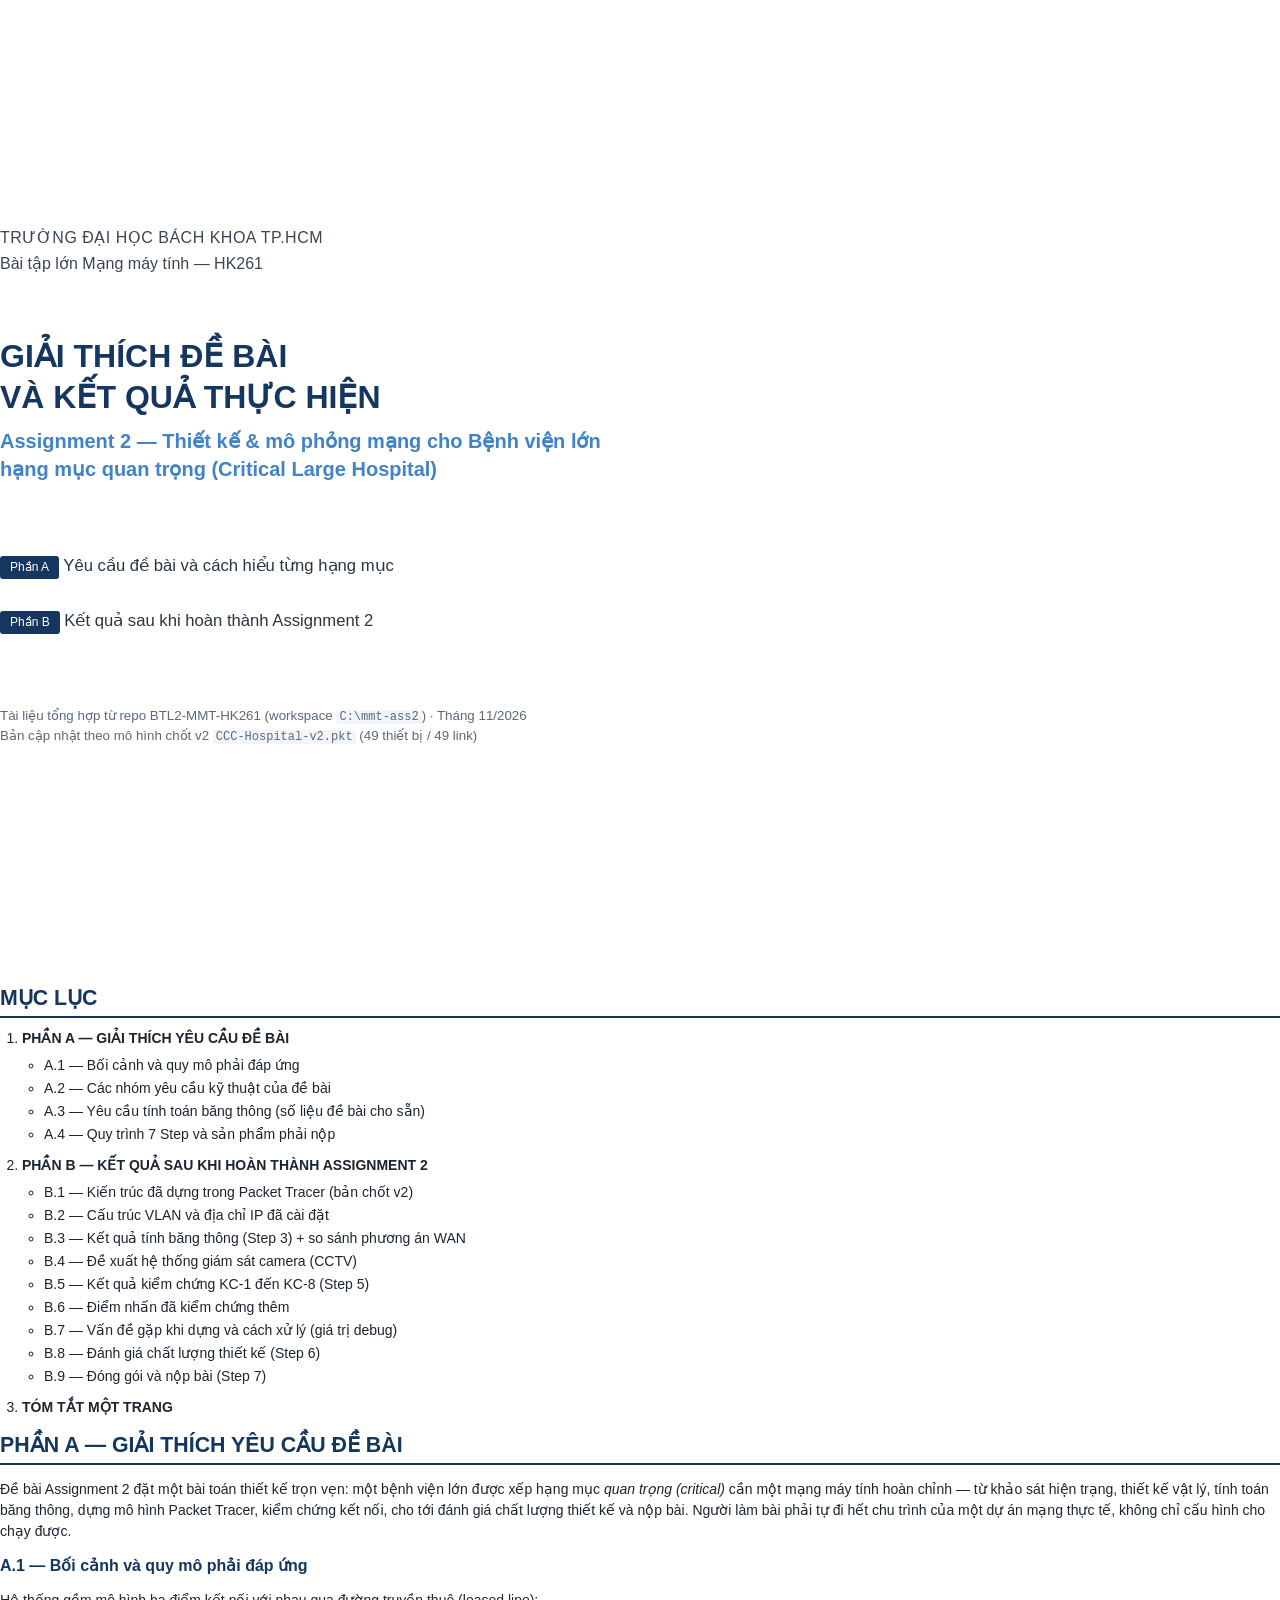
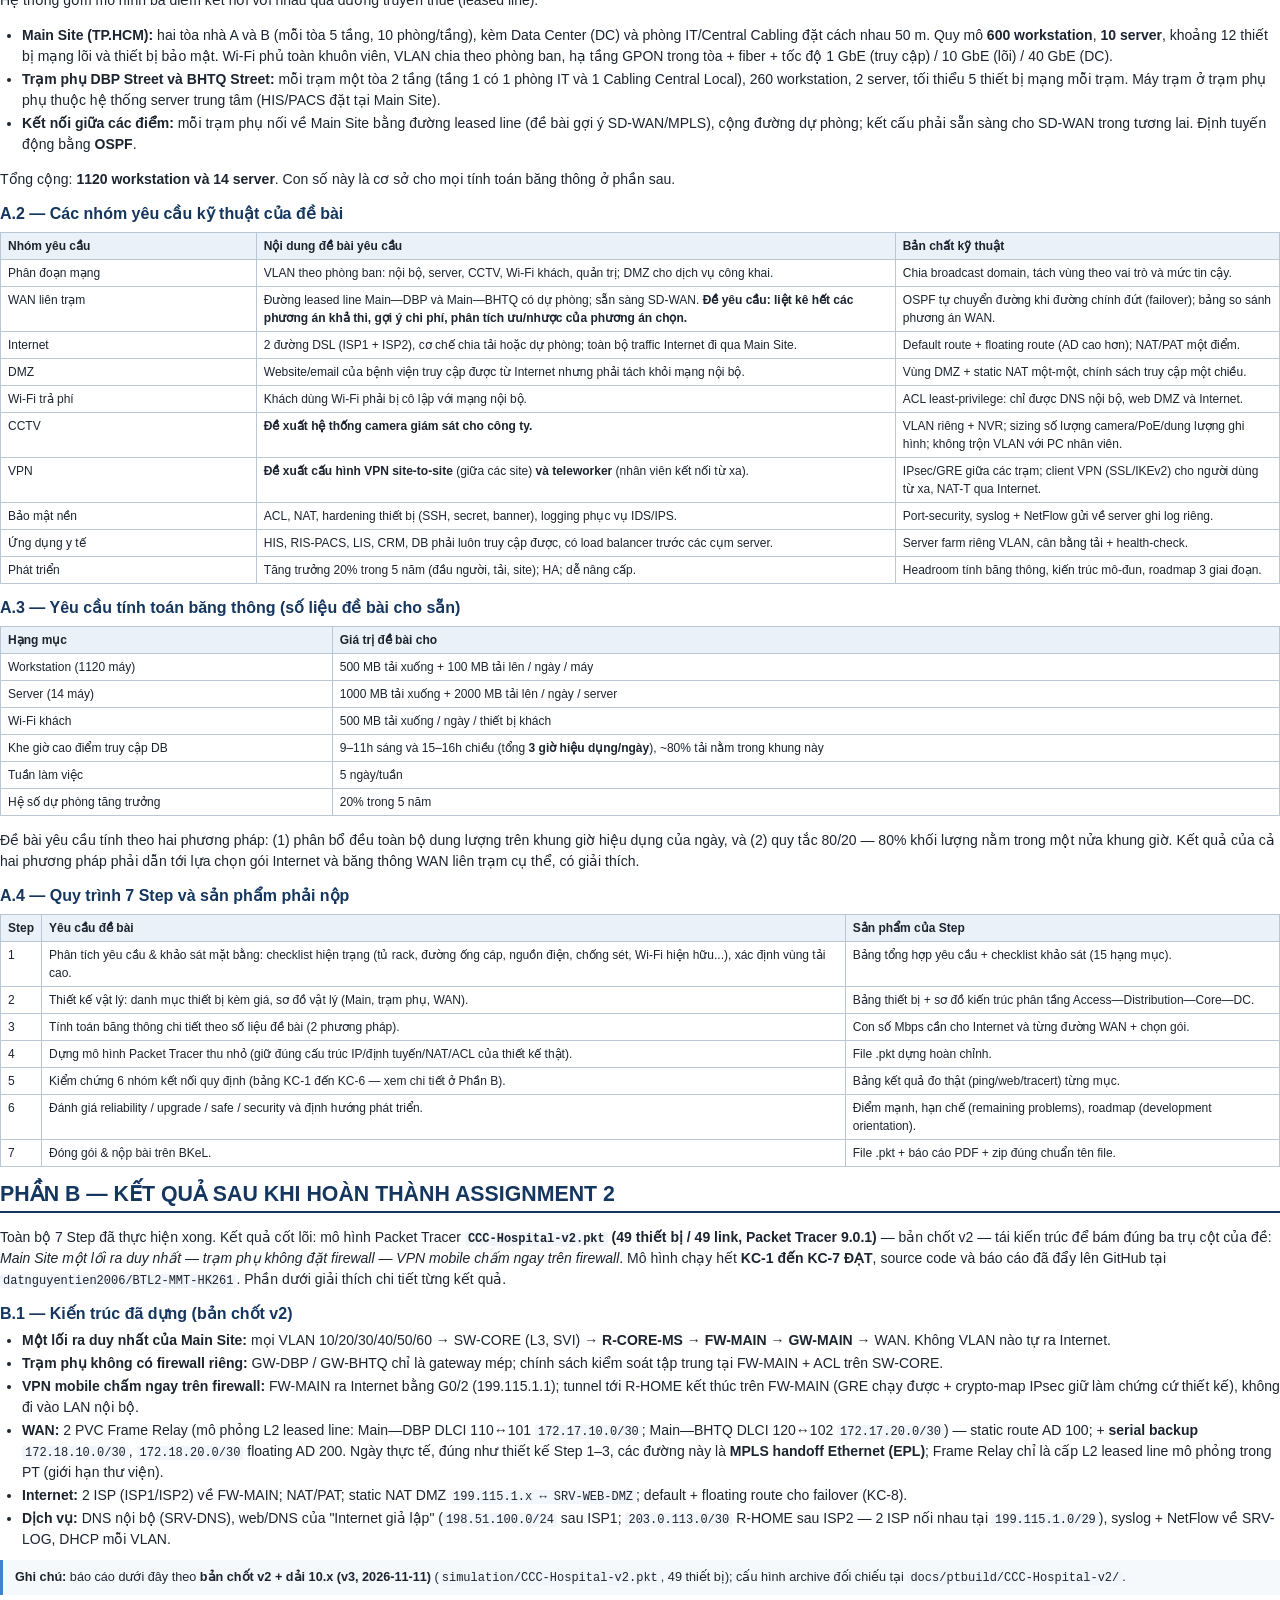
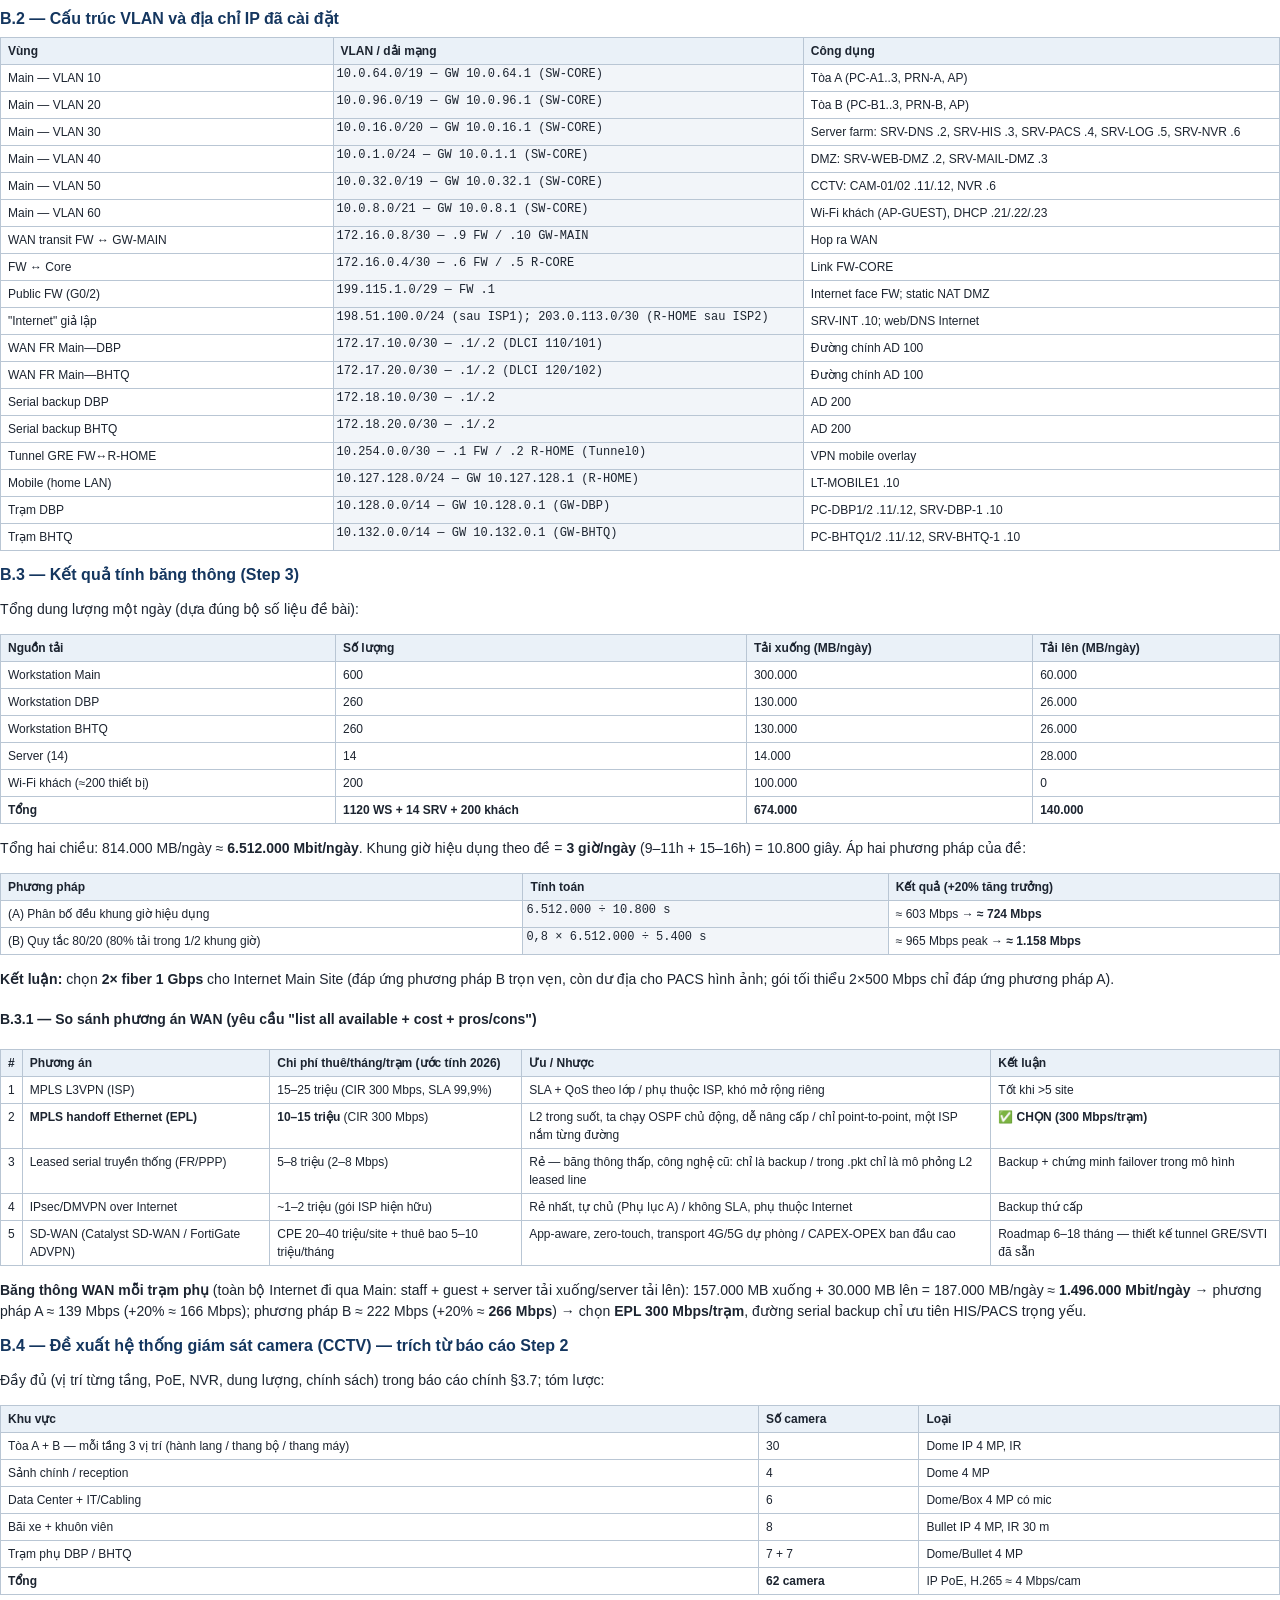
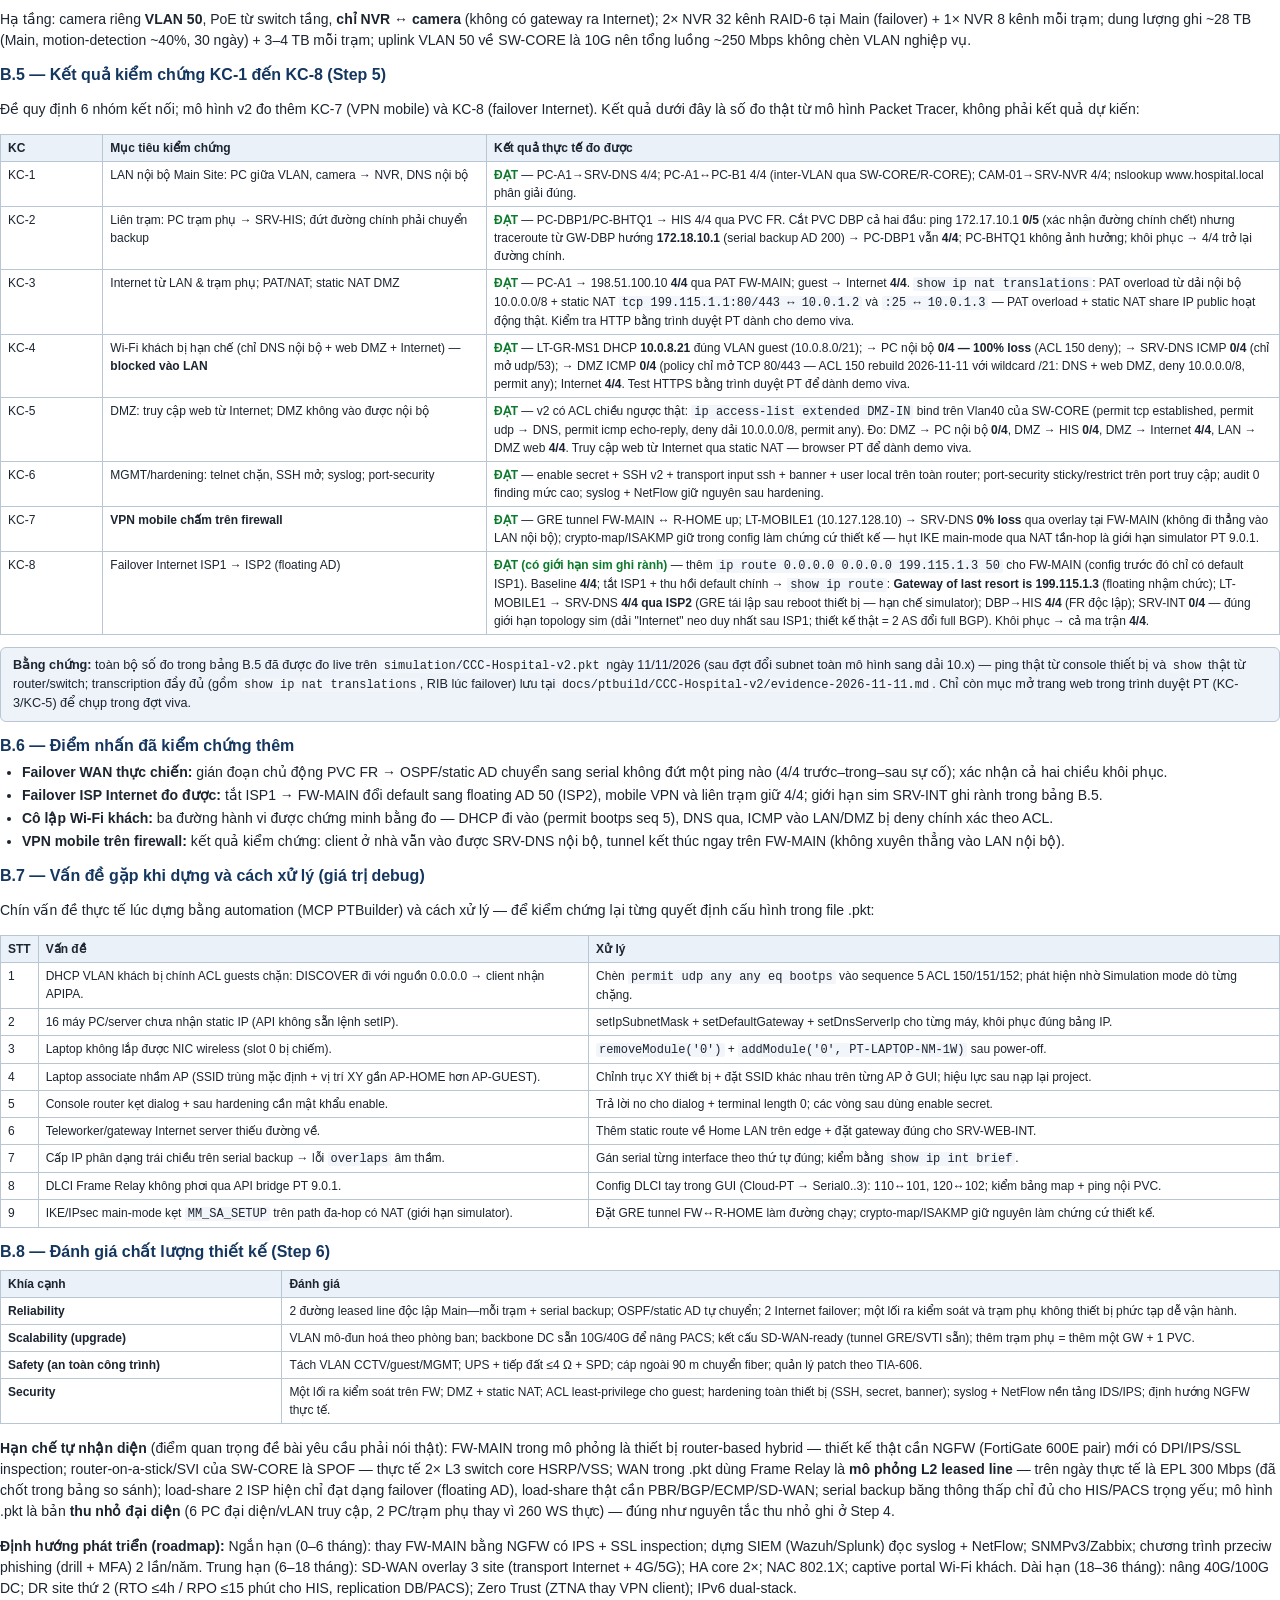
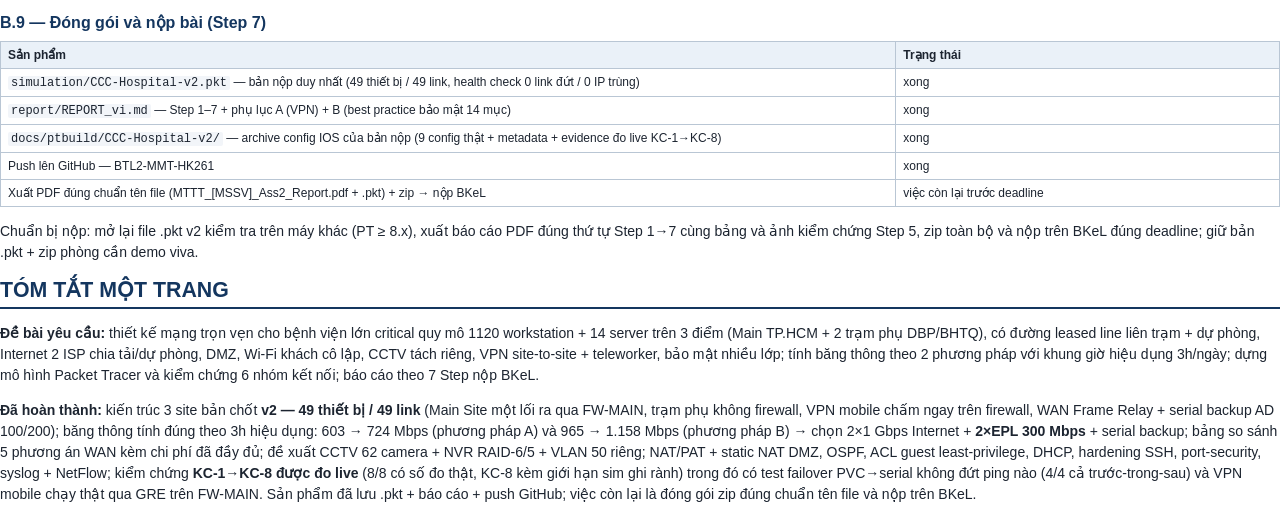
==== commit 6279c217: "readdress: doi subnet toan mo hinh sang dai 10.x (v3) - LAN 10.0.x + tram 10.128/10.132 + mobile 10." ====
--- a/download/btl2_src.html
+++ b/download/btl2_src.html
@@ -173,34 +173,34 @@
   <span class="mono">199.115.1.x ↔ SRV-WEB-DMZ</span>; default + floating route cho failover
   (KC-8).</li>
   <li><b>Dịch vụ:</b> DNS nội bộ (SRV-DNS), web/DNS của "Internet giả lập"
-  (<span class="mono">198.51.100.0/24</span>; <span class="mono">203.0.113.0/30</span> /
-  <span class="mono">203.0.114.0/30</span>), syslog + NetFlow về SRV-LOG, DHCP mỗi VLAN.</li>
+  (<span class="mono">198.51.100.0/24</span> sau ISP1; <span class="mono">203.0.113.0/30</span>
+  R-HOME sau ISP2 — 2 ISP nối nhau tại <span class="mono">199.115.1.0/29</span>), syslog + NetFlow về SRV-LOG, DHCP mỗi VLAN.</li>
 </ul>
-<blockquote><b>Ghi chú:</b> báo cáo dưới đây theo <b>bản chốt v2</b>
+<blockquote><b>Ghi chú:</b> báo cáo dưới đây theo <b>bản chốt v2 + dải 10.x (v3, 2026-11-11)</b>
 (<span class="mono">simulation/CCC-Hospital-v2.pkt</span>, 49 thiết bị); cấu hình archive đối chiếu tại
 <span class="mono">docs/ptbuild/CCC-Hospital-v2/</span>.</blockquote>
 
 <h3>B.2 — Cấu trúc VLAN và địa chỉ IP đã cài đặt</h3>
 <table>
   <tr><th style="width:26%">Vùng</th><th>VLAN / dải mạng</th><th>Công dụng</th></tr>
-  <tr><td>Main — VLAN 10</td><td class="mono">192.168.10.0/24 — GW .1 (SW-CORE)</td><td>Tòa A (PC-A1..3, PRN-A, AP)</td></tr>
-  <tr><td>Main — VLAN 20</td><td class="mono">192.168.20.0/24 — GW .1 (SW-CORE)</td><td>Tòa B (PC-B1..3, PRN-B, AP)</td></tr>
-  <tr><td>Main — VLAN 30</td><td class="mono">192.168.30.0/24 — GW .1 (SW-CORE)</td><td>Server farm: SRV-DNS .2, SRV-HIS .3, SRV-PACS .4, SRV-LOG .5, SRV-NVR .6</td></tr>
-  <tr><td>Main — VLAN 40</td><td class="mono">192.168.40.0/24 — GW .1 (SW-CORE)</td><td>DMZ: SRV-WEB-DMZ .2, SRV-MAIL-DMZ .3</td></tr>
-  <tr><td>Main — VLAN 50</td><td class="mono">192.168.50.0/24 — GW .1 (SW-CORE)</td><td>CCTV: CAM-01/02 .11/.12, NVR .6</td></tr>
-  <tr><td>Main — VLAN 60</td><td class="mono">192.168.60.0/24 — GW .1 (SW-CORE)</td><td>Wi-Fi khách (AP-GUEST), DHCP .21/.22/.23</td></tr>
+  <tr><td>Main — VLAN 10</td><td class="mono">10.0.64.0/19 — GW 10.0.64.1 (SW-CORE)</td><td>Tòa A (PC-A1..3, PRN-A, AP)</td></tr>
+  <tr><td>Main — VLAN 20</td><td class="mono">10.0.96.0/19 — GW 10.0.96.1 (SW-CORE)</td><td>Tòa B (PC-B1..3, PRN-B, AP)</td></tr>
+  <tr><td>Main — VLAN 30</td><td class="mono">10.0.16.0/20 — GW 10.0.16.1 (SW-CORE)</td><td>Server farm: SRV-DNS .2, SRV-HIS .3, SRV-PACS .4, SRV-LOG .5, SRV-NVR .6</td></tr>
+  <tr><td>Main — VLAN 40</td><td class="mono">10.0.1.0/24 — GW 10.0.1.1 (SW-CORE)</td><td>DMZ: SRV-WEB-DMZ .2, SRV-MAIL-DMZ .3</td></tr>
+  <tr><td>Main — VLAN 50</td><td class="mono">10.0.32.0/19 — GW 10.0.32.1 (SW-CORE)</td><td>CCTV: CAM-01/02 .11/.12, NVR .6</td></tr>
+  <tr><td>Main — VLAN 60</td><td class="mono">10.0.8.0/21 — GW 10.0.8.1 (SW-CORE)</td><td>Wi-Fi khách (AP-GUEST), DHCP .21/.22/.23</td></tr>
   <tr><td>WAN transit FW ↔ GW-MAIN</td><td class="mono">172.16.0.8/30 — .9 FW / .10 GW-MAIN</td><td>Hop ra WAN</td></tr>
   <tr><td>FW ↔ Core</td><td class="mono">172.16.0.4/30 — .6 FW / .5 R-CORE</td><td>Link FW-CORE</td></tr>
   <tr><td>Public FW (G0/2)</td><td class="mono">199.115.1.0/29 — FW .1</td><td>Internet face FW; static NAT DMZ</td></tr>
-  <tr><td>"Internet" giả lập</td><td class="mono">198.51.100.0/24; 203.0.113.0/30 / 203.0.114.0/30 (ISP1/2)</td><td>SRV-INT .10; web/DNS Internet</td></tr>
+  <tr><td>"Internet" giả lập</td><td class="mono">198.51.100.0/24 (sau ISP1); 203.0.113.0/30 (R-HOME sau ISP2)</td><td>SRV-INT .10; web/DNS Internet</td></tr>
   <tr><td>WAN FR Main—DBP</td><td class="mono">172.17.10.0/30 — .1/.2 (DLCI 110/101)</td><td>Đường chính AD 100</td></tr>
   <tr><td>WAN FR Main—BHTQ</td><td class="mono">172.17.20.0/30 — .1/.2 (DLCI 120/102)</td><td>Đường chính AD 100</td></tr>
   <tr><td>Serial backup DBP</td><td class="mono">172.18.10.0/30 — .1/.2</td><td>AD 200</td></tr>
   <tr><td>Serial backup BHTQ</td><td class="mono">172.18.20.0/30 — .1/.2</td><td>AD 200</td></tr>
   <tr><td>Tunnel GRE FW↔R-HOME</td><td class="mono">10.254.0.0/30 — .1 FW / .2 R-HOME (Tunnel0)</td><td>VPN mobile overlay</td></tr>
-  <tr><td>Mobile (home LAN)</td><td class="mono">192.168.90.0/24 — GW .1 (R-HOME)</td><td>LT-MOBILE1 .10</td></tr>
-  <tr><td>Trạm DBP</td><td class="mono">192.168.110.0/24 — GW .1 (GW-DBP)</td><td>PC-DBP1/2 .11/.12, SRV-DBP-1 .10</td></tr>
-  <tr><td>Trạm BHTQ</td><td class="mono">192.168.120.0/24 — GW .1 (GW-BHTQ)</td><td>PC-BHTQ1/2 .11/.12, SRV-BHTQ-1 .10</td></tr>
+  <tr><td>Mobile (home LAN)</td><td class="mono">10.127.128.0/24 — GW 10.127.128.1 (R-HOME)</td><td>LT-MOBILE1 .10</td></tr>
+  <tr><td>Trạm DBP</td><td class="mono">10.128.0.0/14 — GW 10.128.0.1 (GW-DBP)</td><td>PC-DBP1/2 .11/.12, SRV-DBP-1 .10</td></tr>
+  <tr><td>Trạm BHTQ</td><td class="mono">10.132.0.0/14 — GW 10.132.0.1 (GW-BHTQ)</td><td>PC-BHTQ1/2 .11/.12, SRV-BHTQ-1 .10</td></tr>
 </table>
 
 <h3>B.3 — Kết quả tính băng thông (Step 3)</h3>
@@ -263,18 +263,19 @@
   <tr><th style="width:8%">KC</th><th style="width:30%">Mục tiêu kiểm chứng</th><th>Kết quả thực tế đo được</th></tr>
   <tr><td>KC-1</td><td>LAN nội bộ Main Site: PC giữa VLAN, camera → NVR, DNS nội bộ</td><td><span class="kcdat">ĐẠT</span> — PC-A1→SRV-DNS 4/4; PC-A1↔PC-B1 4/4 (inter-VLAN qua SW-CORE/R-CORE); CAM-01→SRV-NVR 4/4; nslookup www.hospital.local phân giải đúng.</td></tr>
   <tr><td>KC-2</td><td>Liên trạm: PC trạm phụ → SRV-HIS; đứt đường chính phải chuyển backup</td><td><span class="kcdat">ĐẠT</span> — PC-DBP1/PC-BHTQ1 → HIS 4/4 qua PVC FR. Cắt PVC DBP cả hai đầu: ping 172.17.10.1 <b>0/5</b> (xác nhận đường chính chết) nhưng traceroute từ GW-DBP hướng <b>172.18.10.1</b> (serial backup AD 200) → PC-DBP1 vẫn <b>4/4</b>; PC-BHTQ1 không ảnh hưởng; khôi phục → 4/4 trở lại đường chính.</td></tr>
-  <tr><td>KC-3</td><td>Internet từ LAN &amp; trạm phụ; PAT/NAT; static NAT DMZ</td><td><span class="kcdat">ĐẠT</span> — PC-A1 → 198.51.100.10 <b>4/4</b> qua PAT FW-MAIN; guest → Internet <b>4/4</b>. <span class="mono">show ip nat translations</span>: PAT <span class="mono">icmp 199.115.1.1:27/28 ← 192.168.60.21</span> (guest) + static NAT <span class="mono">tcp 199.115.1.1:80/443 ↔ 192.168.40.2</span> và <span class="mono">:25 ↔ 192.168.40.3</span> — PAT overload + static NAT share IP public hoạt động thật. Kiểm tra HTTP bằng trình duyệt PT dành cho demo viva.</td></tr>
-  <tr><td>KC-4</td><td>Wi-Fi khách bị hạn chế (chỉ DNS nội bộ + web DMZ + Internet) — <b>blocked vào LAN</b></td><td><span class="kcdat">ĐẠT</span> — LT-GR-MS1 DHCP <b>192.168.60.21</b> đúng VLAN guest; → PC nội bộ <b>0/4 — 100% loss</b> (ACL 150 deny); → SRV-DNS ICMP <b>0/4</b> (chỉ mở udp/53); → DMZ ICMP <b>0/4</b> (policy chỉ mở TCP 80/443 — ACL 150 đã rebuild thêm permit tcp 80/443 tới web DMZ: DNS bootps + DNS + web DMZ, deny 192.168/16, permit any); Internet <b>4/4</b>. Test HTTPS bằng trình duyệt PT để dành demo viva.</td></tr>
-  <tr><td>KC-5</td><td>DMZ: truy cập web từ Internet; DMZ không vào được nội bộ</td><td><span class="kcdat">ĐẠT</span> — v2 có ACL chiều ngược thật: <span class="mono">ip access-list extended DMZ-IN</span> bind trên Vlan40 của SW-CORE (permit tcp established, permit udp → DNS, permit icmp echo-reply, deny dải 192.168/16, permit any). Đo: DMZ → PC nội bộ <b>0/4</b>, DMZ → HIS <b>0/4</b>, DMZ → Internet <b>4/4</b>, LAN → DMZ web <b>4/4</b>. Truy cập web từ Internet qua static NAT — browser PT để dành demo viva.</td></tr>
+  <tr><td>KC-3</td><td>Internet từ LAN &amp; trạm phụ; PAT/NAT; static NAT DMZ</td><td><span class="kcdat">ĐẠT</span> — PC-A1 → 198.51.100.10 <b>4/4</b> qua PAT FW-MAIN; guest → Internet <b>4/4</b>. <span class="mono">show ip nat translations</span>: PAT overload từ dải nội bộ 10.0.0.0/8 + static NAT <span class="mono">tcp 199.115.1.1:80/443 ↔ 10.0.1.2</span> và <span class="mono">:25 ↔ 10.0.1.3</span> — PAT overload + static NAT share IP public hoạt động thật. Kiểm tra HTTP bằng trình duyệt PT dành cho demo viva.</td></tr>
+  <tr><td>KC-4</td><td>Wi-Fi khách bị hạn chế (chỉ DNS nội bộ + web DMZ + Internet) — <b>blocked vào LAN</b></td><td><span class="kcdat">ĐẠT</span> — LT-GR-MS1 DHCP <b>10.0.8.21</b> đúng VLAN guest (10.0.8.0/21); → PC nội bộ <b>0/4 — 100% loss</b> (ACL 150 deny); → SRV-DNS ICMP <b>0/4</b> (chỉ mở udp/53); → DMZ ICMP <b>0/4</b> (policy chỉ mở TCP 80/443 — ACL 150 rebuild 2026-11-11 với wildcard /21: DNS + web DMZ, deny 10.0.0.0/8, permit any); Internet <b>4/4</b>. Test HTTPS bằng trình duyệt PT để dành demo viva.</td></tr>
+  <tr><td>KC-5</td><td>DMZ: truy cập web từ Internet; DMZ không vào được nội bộ</td><td><span class="kcdat">ĐẠT</span> — v2 có ACL chiều ngược thật: <span class="mono">ip access-list extended DMZ-IN</span> bind trên Vlan40 của SW-CORE (permit tcp established, permit udp → DNS, permit icmp echo-reply, deny dải 10.0.0.0/8, permit any). Đo: DMZ → PC nội bộ <b>0/4</b>, DMZ → HIS <b>0/4</b>, DMZ → Internet <b>4/4</b>, LAN → DMZ web <b>4/4</b>. Truy cập web từ Internet qua static NAT — browser PT để dành demo viva.</td></tr>
   <tr><td>KC-6</td><td>MGMT/hardening: telnet chặn, SSH mở; syslog; port-security</td><td><span class="kcdat">ĐẠT</span> — enable secret + SSH v2 + transport input ssh + banner + user local trên toàn router; port-security sticky/restrict trên port truy cập; audit 0 finding mức cao; syslog + NetFlow giữ nguyên sau hardening.</td></tr>
-  <tr><td>KC-7</td><td><b>VPN mobile chấm trên firewall</b></td><td><span class="kcdat">ĐẠT</span> — GRE tunnel FW-MAIN ↔ R-HOME up; LT-MOBILE1 (192.168.90.10) → SRV-DNS <b>0% loss</b> qua overlay tại FW-MAIN (không đi thẳng vào LAN nội bộ); crypto-map/ISAKMP giữ trong config làm chứng cứ thiết kế — hụt IKE main-mode qua NAT tần-hop là giới hạn simulator PT 9.0.1.</td></tr>
+  <tr><td>KC-7</td><td><b>VPN mobile chấm trên firewall</b></td><td><span class="kcdat">ĐẠT</span> — GRE tunnel FW-MAIN ↔ R-HOME up; LT-MOBILE1 (10.127.128.10) → SRV-DNS <b>0% loss</b> qua overlay tại FW-MAIN (không đi thẳng vào LAN nội bộ); crypto-map/ISAKMP giữ trong config làm chứng cứ thiết kế — hụt IKE main-mode qua NAT tần-hop là giới hạn simulator PT 9.0.1.</td></tr>
   <tr><td>KC-8</td><td>Failover Internet ISP1 → ISP2 (floating AD)</td><td><span class="kcdat">ĐẠT (có giới hạn sim ghi rành)</span> — thêm <span class="mono">ip route 0.0.0.0 0.0.0.0 199.115.1.3 50</span> cho FW-MAIN (config trước đó chỉ có default ISP1). Baseline <b>4/4</b>; tắt ISP1 + thu hồi default chính → <span class="mono">show ip route</span>: <b>Gateway of last resort is 199.115.1.3</b> (floating nhậm chức); LT-MOBILE1 → SRV-DNS <b>4/4 qua ISP2</b> (GRE tái lập sau reboot thiết bị — hạn chế simulator); DBP→HIS <b>4/4</b> (FR độc lập); SRV-INT <b>0/4</b> — đúng giới hạn topology sim (dải "Internet" neo duy nhất sau ISP1; thiết kế thật = 2 AS đổi full BGP). Khôi phục → cả ma trận <b>4/4</b>.</td></tr>
 </table>
 <div class="board"><b>Bằng chứng:</b> toàn bộ số đo trong bảng B.5 đã được đo live trên
-<span class="mono">simulation/CCC-Hospital-v2.pkt</span> ngày 09/11/2026 — ping thật từ console
+<span class="mono">simulation/CCC-Hospital-v2.pkt</span> ngày 11/11/2026 (sau đợt đổi subnet
+toàn mô hình sang dải 10.x) — ping thật từ console
 thiết bị và <span class="mono">show</span> thật từ router/switch; transcription đầy đủ (gồm
 <span class="mono">show ip nat translations</span>, RIB lúc failover) lưu tại
-<span class="mono">docs/ptbuild/CCC-Hospital-v2/evidence-2026-11-09.md</span>. Chỉ còn mục mở
+<span class="mono">docs/ptbuild/CCC-Hospital-v2/evidence-2026-11-11.md</span>. Chỉ còn mục mở
 trang web trong trình duyệt PT (KC-3/KC-5) để chụp trong đợt viva.</div>
 
 <h3>B.6 — Điểm nhấn đã kiểm chứng thêm</h3>
